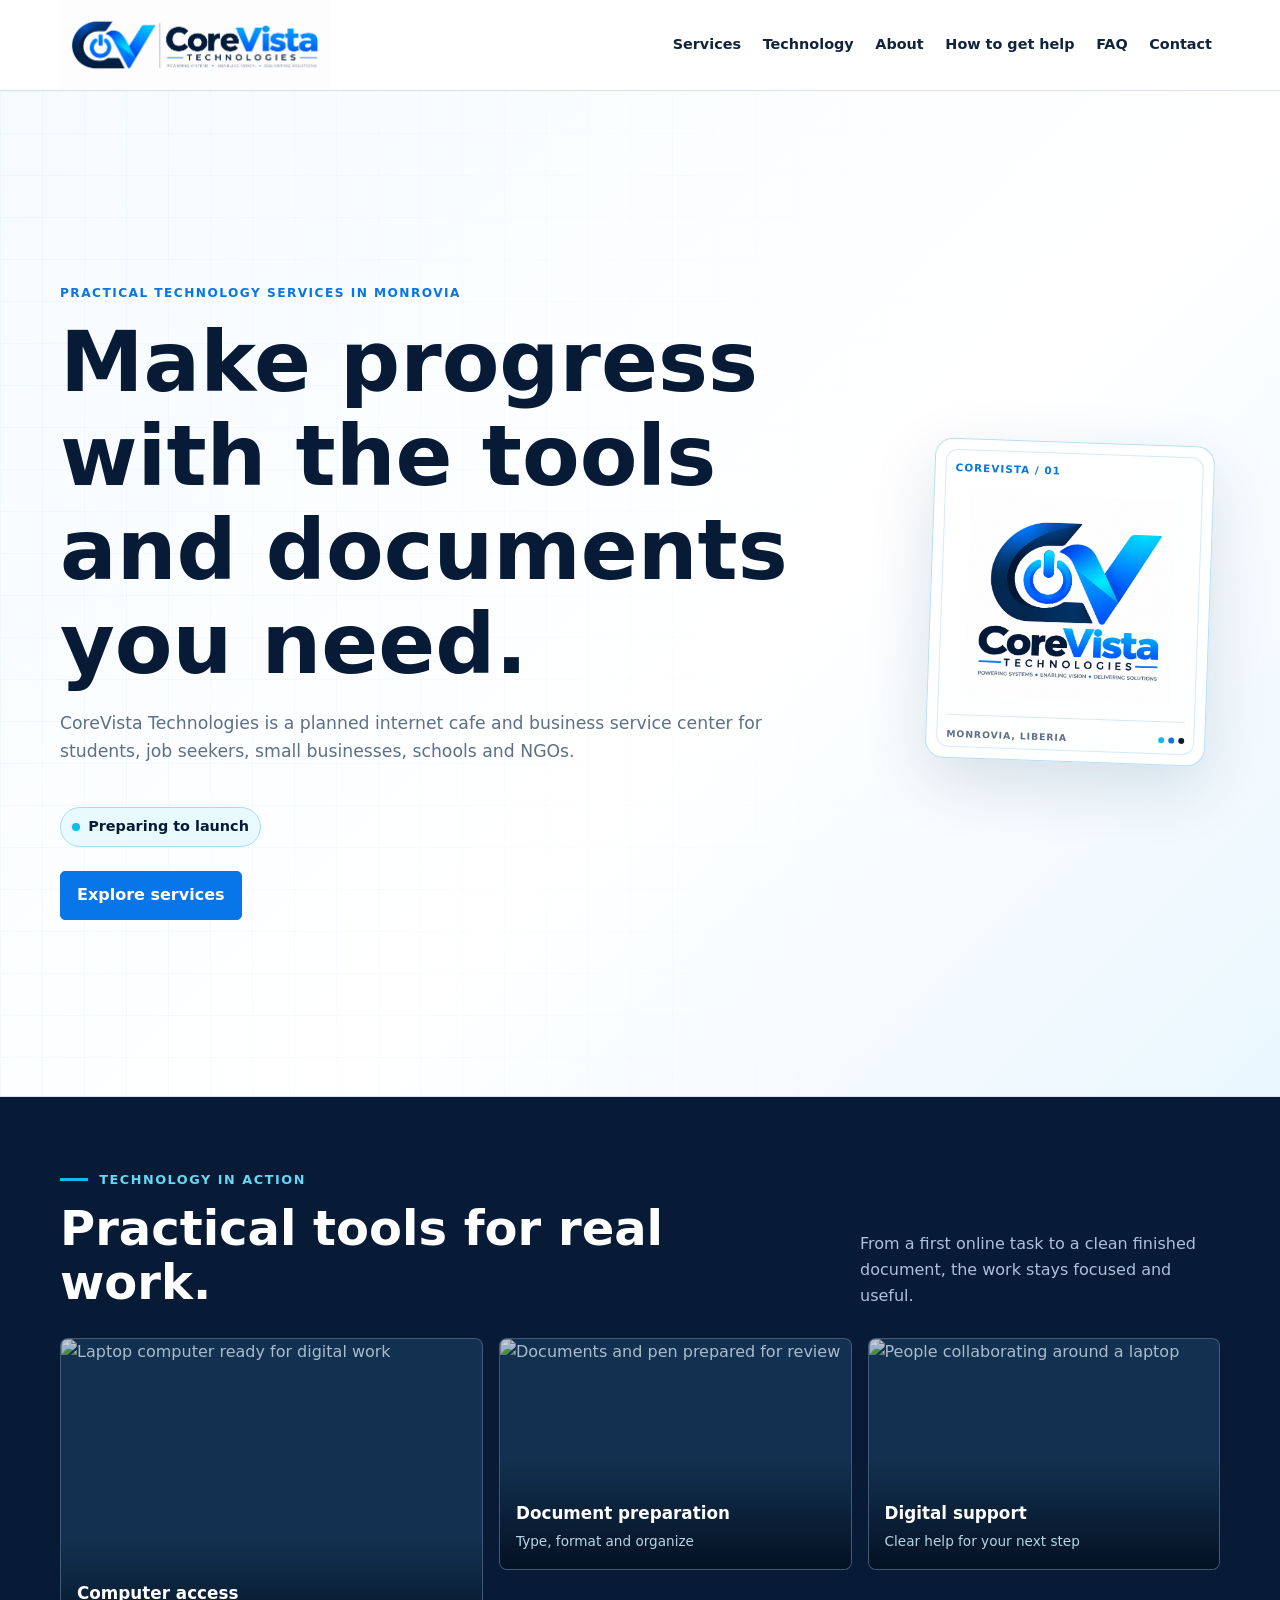
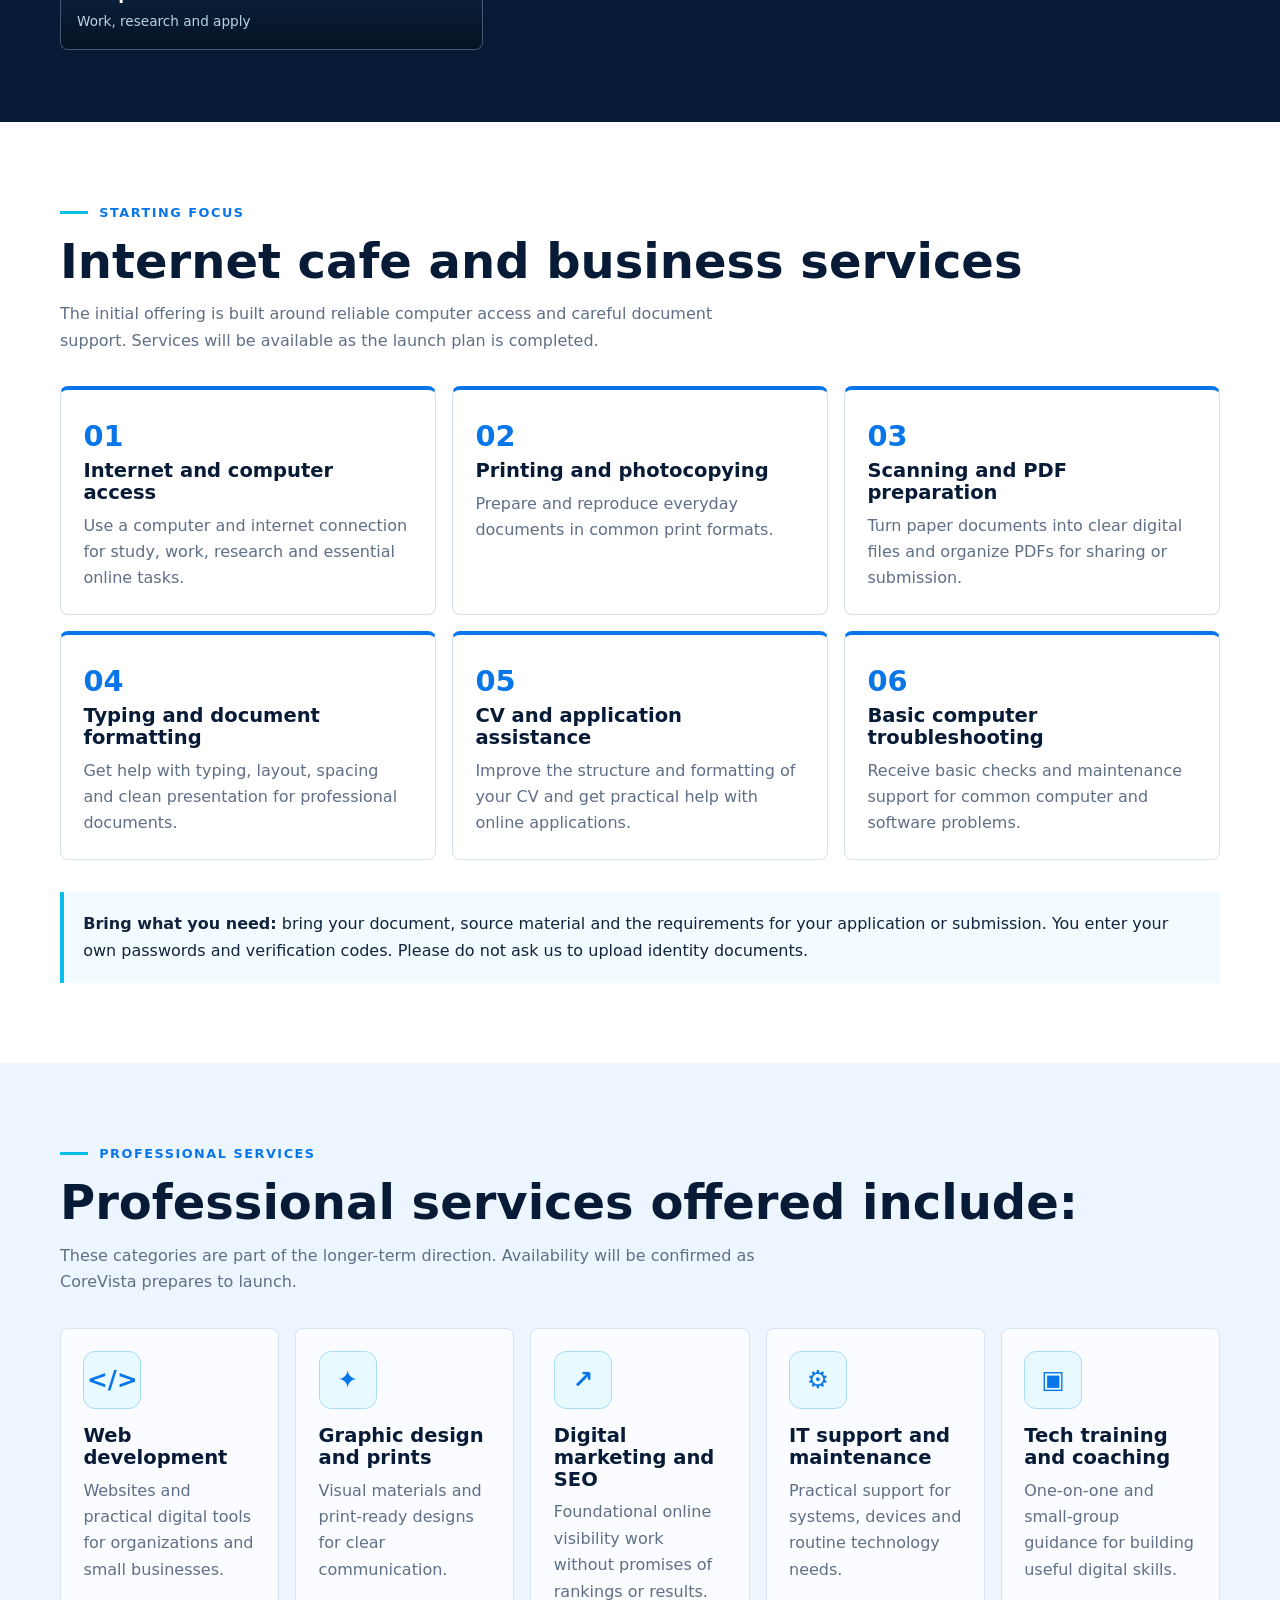
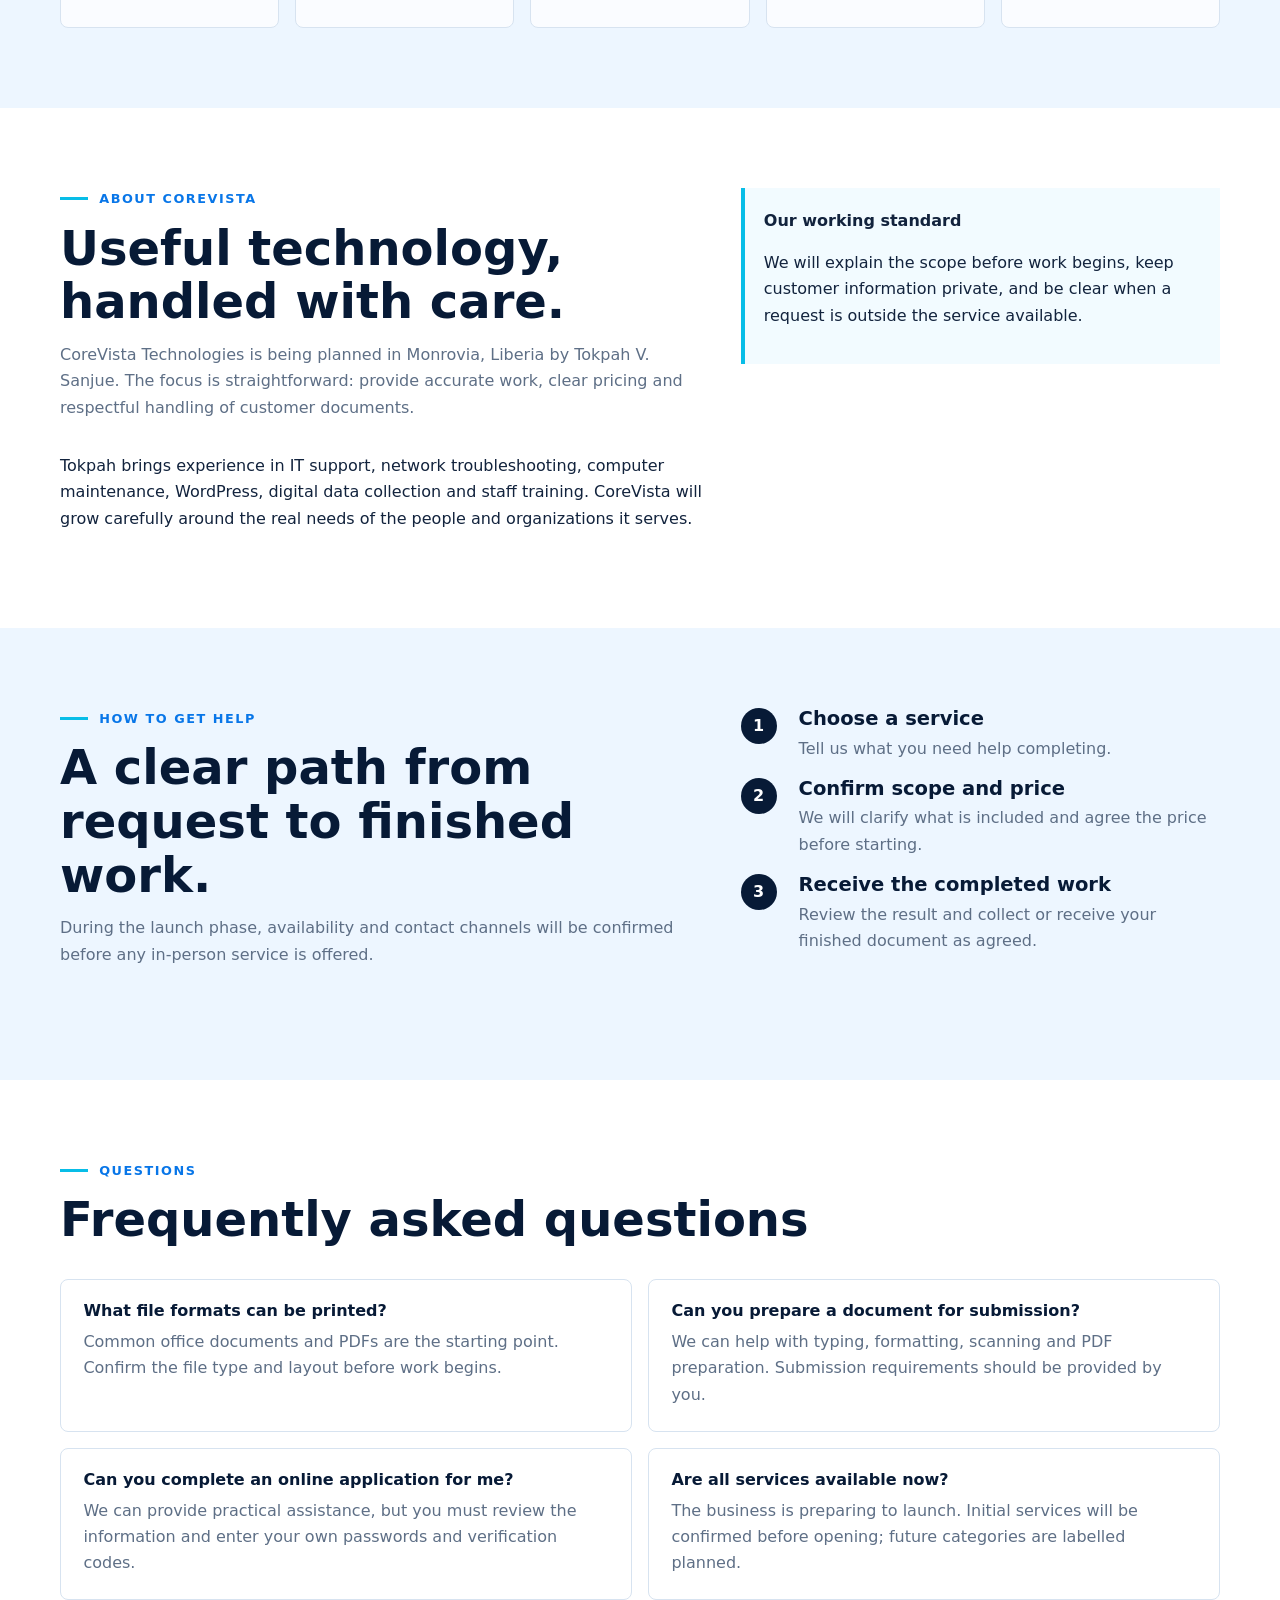
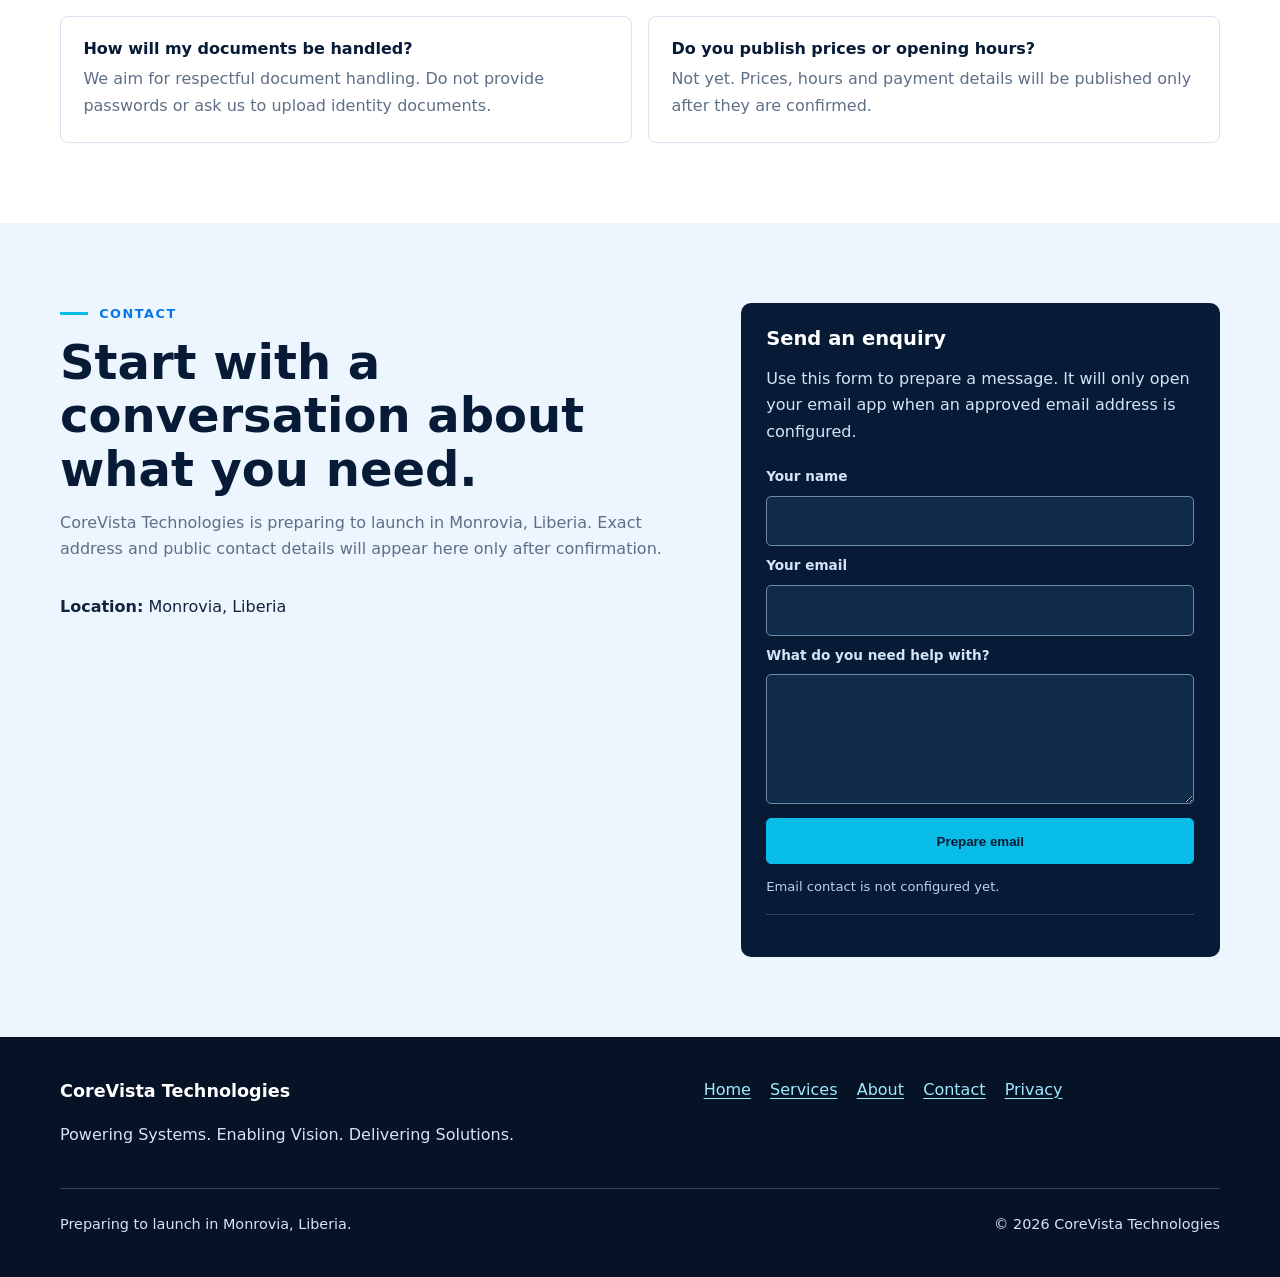
==== public/index.html @ 440fe7e9 "First commit" ====
<!doctype html>
<html lang="en">
<head>
  <meta charset="utf-8">
  <meta name="viewport" content="width=device-width, initial-scale=1">
  <title>CoreVista Technologies | Preparing to launch in Monrovia</title>
  <meta name="description" content="CoreVista Technologies is preparing to launch practical computer access, document services and technology support in Monrovia, Liberia.">
  <meta property="og:title" content="CoreVista Technologies | Preparing to launch">
  <meta property="og:description" content="Computer access, document services and practical technology support for Monrovia.">
  <meta property="og:image" content="assets/images/CoreVista horizontal.png">
  <link rel="icon" href="assets/images/CoreVista icon.png">
  <link rel="stylesheet" href="assets/css/styles.css">
  <style>
    .hero{position:relative}.hero-grid{position:absolute;inset:0;opacity:.55;background-image:linear-gradient(rgba(8,118,232,.07) 1px,transparent 1px),linear-gradient(90deg,rgba(8,118,232,.07) 1px,transparent 1px);background-size:42px 42px;mask-image:linear-gradient(90deg,black,transparent 78%)}.hero-inner{position:relative}.hero-mark{position:relative;width:min(310px,72vw);padding:1.25rem 1.25rem 1rem;border:1px solid #b6dff2;border-radius:18px;background:rgba(255,255,255,.9);box-shadow:0 22px 65px rgba(8,47,91,.14);transform:rotate(2deg)}.hero-mark:before{content:"";position:absolute;inset:10px;border:1px solid rgba(8,118,232,.16);border-radius:12px;pointer-events:none}.hero-mark img{position:relative;width:100%;padding:1rem}.hero-mark-label,.hero-mark-footer{position:relative;display:flex;justify-content:space-between;align-items:center;color:var(--blue);font-size:.65rem;font-weight:800;letter-spacing:.1em}.hero-mark-footer{padding-top:.65rem;border-top:1px solid #d6e8f3;color:var(--muted);font-size:.58rem}.signal{display:flex;gap:4px}.signal i{display:block;width:6px;height:6px;border-radius:50%;background:var(--cyan)}.signal i:nth-child(2){background:var(--blue)}.signal i:nth-child(3){background:var(--navy)}
    .visual-strip{padding:3.5rem 0;background:#071a36;color:#d8e8f7}.visual-strip h2{color:#fff}.visual-strip .section-kicker{color:#65d8f3}.visual-strip-heading{display:flex;justify-content:space-between;gap:2rem;align-items:end;margin-bottom:1.75rem}.visual-strip-heading p{max-width:360px;margin:0;color:#aac3da}.visual-grid{display:grid;gap:1rem}.visual-grid figure{position:relative;min-height:230px;margin:0;overflow:hidden;border:1px solid rgba(255,255,255,.2);border-radius:8px;background:#12304f}.visual-grid img{width:100%;height:100%;min-height:230px;object-fit:cover;opacity:.76;transition:transform .35s ease,opacity .35s ease}.visual-grid figure:hover img{opacity:.95;transform:scale(1.04)}.visual-grid figcaption{position:absolute;right:0;bottom:0;left:0;display:grid;gap:.15rem;padding:2.5rem 1rem 1rem;background:linear-gradient(transparent,rgba(3,15,32,.92));color:#fff}.visual-grid figcaption strong{font-size:1.05rem}.visual-grid figcaption span{color:#b7d4e9;font-size:.85rem}.service-icon{display:grid;place-items:center;width:58px;height:58px;margin-bottom:1rem;border:1px solid #a8dcf3;border-radius:12px;background:#e8faff;color:var(--blue);font-size:1.55rem;font-weight:850;line-height:1}.future-card h3{margin-top:0}@media (min-width:700px){.hero-inner{grid-template-columns:1fr 300px}.hero-mark{width:280px}.visual-grid{grid-template-columns:1.2fr 1fr 1fr}.visual-grid figure:first-child{grid-row:span 2;min-height:310px}.visual-grid figure:first-child img{min-height:310px}.visual-strip{padding:4.5rem 0}}
    .service-card,.future-card,.faq-item{transition:transform .22s ease,box-shadow .22s ease,border-color .22s ease}.service-card:hover,.future-card:hover,.faq-item:hover{transform:translateY(-5px);border-color:#8fc9e7;box-shadow:0 14px 32px rgba(8,47,91,.12)}.button{transition:transform .2s ease,background .2s ease,box-shadow .2s ease}.button:hover{transform:translateY(-2px);box-shadow:0 8px 18px rgba(8,118,232,.24)}.contact-panel form{display:grid;gap:.5rem;margin-top:1.25rem}.contact-panel label{color:#d3e4f6;font-size:.85rem;font-weight:700}.contact-panel input,.contact-panel textarea{width:100%;padding:.7rem;border:1px solid #6d8aa8;border-radius:5px;background:#102a49;color:#fff;font:inherit;resize:vertical}.contact-panel input:focus,.contact-panel textarea:focus{border-color:var(--cyan);outline:3px solid rgba(8,189,231,.25)}.contact-panel form .button{margin-top:.4rem;border-color:var(--cyan);background:var(--cyan);color:var(--navy)}.form-status{margin:.25rem 0 0!important;color:#b9d4e8!important;font-size:.82rem}.contact-panel .contact-links{padding-top:1rem;margin-top:1rem;border-top:1px solid rgba(255,255,255,.18)}
  </style>
</head>
<body>
<a class="skip-link" href="#main-content">Skip to content</a>
<header class="site-header"><div class="container header-inner"><a class="brand" href="#home" aria-label="CoreVista Technologies home"><img src="assets/images/CoreVista horizontal.png" alt="CoreVista Technologies"></a><button class="menu-toggle" type="button" aria-expanded="false" aria-controls="site-menu" data-menu-toggle><span aria-hidden="true">&#9776;</span><span class="sr-only">Menu</span></button><nav id="site-menu" class="nav-menu" data-menu aria-label="Main navigation"><a href="#services">Services</a><a href="#technology">Technology</a><a href="#about">About</a><a href="#help">How to get help</a><a href="#faq">FAQ</a><a href="#contact">Contact</a></nav></div></header>
<main id="main-content">
<section class="hero" id="home"><div class="hero-grid" aria-hidden="true"></div><div class="container hero-inner"><div><p class="eyebrow">Practical technology services in Monrovia</p><h1>Make progress with the tools and documents you need.</h1><p class="hero-copy">CoreVista Technologies is a planned internet cafe and business service center for students, job seekers, small businesses, schools and NGOs.</p><div class="status"><span data-launch-status>Preparing to launch</span></div><div class="hero-actions"><a class="button" href="#services">Explore services</a><a class="button secondary" href="#contact" data-contact-action hidden>Contact CoreVista</a></div></div><div class="hero-mark"><div class="hero-mark-label">COREVISTA / 01</div><img src="assets/images/CoreVista stacked 1.png" alt="CoreVista Technologies logo"><div class="hero-mark-footer"><span>MONROVIA, LIBERIA</span><span class="signal"><i></i><i></i><i></i></span></div></div></div></section>
<section class="visual-strip" aria-labelledby="visual-strip-title"><div class="container"><div class="visual-strip-heading"><div><div class="section-kicker">Technology in action</div><h2 id="visual-strip-title">Practical tools for real work.</h2></div><p>From a first online task to a clean finished document, the work stays focused and useful.</p></div><div class="visual-grid"><figure><img src="https://images.unsplash.com/photo-1496181133206-80ce9b88a853?auto=format&amp;fit=crop&amp;w=900&amp;q=80" alt="Laptop computer ready for digital work" loading="lazy"><figcaption><strong>Computer access</strong><span>Work, research and apply</span></figcaption></figure><figure><img src="https://images.unsplash.com/photo-1586282391129-76a6df230234?auto=format&amp;fit=crop&amp;w=900&amp;q=80" alt="Documents and pen prepared for review" loading="lazy"><figcaption><strong>Document preparation</strong><span>Type, format and organize</span></figcaption></figure><figure><img src="https://images.unsplash.com/photo-1556761175-b413da4baf72?auto=format&amp;fit=crop&amp;w=900&amp;q=80" alt="People collaborating around a laptop" loading="lazy"><figcaption><strong>Digital support</strong><span>Clear help for your next step</span></figcaption></figure></div></div></section>
<section id="services"><div class="container"><div class="section-kicker">Starting focus</div><h2>Internet cafe and business services</h2><p class="section-intro">The initial offering is built around reliable computer access and careful document support. Services will be available as the launch plan is completed.</p><div class="service-grid"><article class="service-card"><span>01</span><h3>Internet and computer access</h3><p>Use a computer and internet connection for study, work, research and essential online tasks.</p></article><article class="service-card"><span>02</span><h3>Printing and photocopying</h3><p>Prepare and reproduce everyday documents in common print formats.</p></article><article class="service-card"><span>03</span><h3>Scanning and PDF preparation</h3><p>Turn paper documents into clear digital files and organize PDFs for sharing or submission.</p></article><article class="service-card"><span>04</span><h3>Typing and document formatting</h3><p>Get help with typing, layout, spacing and clean presentation for professional documents.</p></article><article class="service-card"><span>05</span><h3>CV and application assistance</h3><p>Improve the structure and formatting of your CV and get practical help with online applications.</p></article><article class="service-card"><span>06</span><h3>Basic computer troubleshooting</h3><p>Receive basic checks and maintenance support for common computer and software problems.</p></article></div><div class="note" style="margin-top:2rem"><strong>Bring what you need:</strong> bring your document, source material and the requirements for your application or submission. You enter your own passwords and verification codes. Please do not ask us to upload identity documents.</div></div></section>
<section class="band" id="technology"><div class="container"><div class="section-kicker">Professional services</div><h2>Professional services offered include:</h2><p class="section-intro">These categories are part of the longer-term direction. Availability will be confirmed as CoreVista prepares to launch.</p><div class="future-grid"><article class="future-card"><span class="service-icon" aria-hidden="true">&lt;/&gt;</span><h3>Web development</h3><p>Websites and practical digital tools for organizations and small businesses.</p></article><article class="future-card"><span class="service-icon" aria-hidden="true">&#10022;</span><h3>Graphic design and prints</h3><p>Visual materials and print-ready designs for clear communication.</p></article><article class="future-card"><span class="service-icon" aria-hidden="true">&#8599;</span><h3>Digital marketing and SEO</h3><p>Foundational online visibility work without promises of rankings or results.</p></article><article class="future-card"><span class="service-icon" aria-hidden="true">&#9881;</span><h3>IT support and maintenance</h3><p>Practical support for systems, devices and routine technology needs.</p></article><article class="future-card"><span class="service-icon" aria-hidden="true">&#9635;</span><h3>Tech training and coaching</h3><p>One-on-one and small-group guidance for building useful digital skills.</p></article></div></div></section>
<section id="about"><div class="container about-layout"><div><div class="section-kicker">About CoreVista</div><h2>Useful technology, handled with care.</h2><p class="section-intro">CoreVista Technologies is being planned in Monrovia, Liberia by Tokpah V. Sanjue. The focus is straightforward: provide accurate work, clear pricing and respectful handling of customer documents.</p><p>Tokpah brings experience in IT support, network troubleshooting, computer maintenance, WordPress, digital data collection and staff training. CoreVista will grow carefully around the real needs of the people and organizations it serves.</p></div><div class="note"><strong>Our working standard</strong><p>We will explain the scope before work begins, keep customer information private, and be clear when a request is outside the service available.</p></div></div></section>
<section class="band" id="help"><div class="container help-layout"><div><div class="section-kicker">How to get help</div><h2>A clear path from request to finished work.</h2><p class="section-intro">During the launch phase, availability and contact channels will be confirmed before any in-person service is offered.</p></div><div class="steps"><div class="step"><div><h3>Choose a service</h3><p>Tell us what you need help completing.</p></div></div><div class="step"><div><h3>Confirm scope and price</h3><p>We will clarify what is included and agree the price before starting.</p></div></div><div class="step"><div><h3>Receive the completed work</h3><p>Review the result and collect or receive your finished document as agreed.</p></div></div></div></div></section>
<section id="faq"><div class="container"><div class="section-kicker">Questions</div><h2>Frequently asked questions</h2><div class="faq-grid" style="margin-top:2rem"><article class="faq-item"><h3>What file formats can be printed?</h3><p>Common office documents and PDFs are the starting point. Confirm the file type and layout before work begins.</p></article><article class="faq-item"><h3>Can you prepare a document for submission?</h3><p>We can help with typing, formatting, scanning and PDF preparation. Submission requirements should be provided by you.</p></article><article class="faq-item"><h3>Can you complete an online application for me?</h3><p>We can provide practical assistance, but you must review the information and enter your own passwords and verification codes.</p></article><article class="faq-item"><h3>Are all services available now?</h3><p>The business is preparing to launch. Initial services will be confirmed before opening; future categories are labelled planned.</p></article><article class="faq-item"><h3>How will my documents be handled?</h3><p>We aim for respectful document handling. Do not provide passwords or ask us to upload identity documents.</p></article><article class="faq-item"><h3>Do you publish prices or opening hours?</h3><p>Not yet. Prices, hours and payment details will be published only after they are confirmed.</p></article></div></div></section>
<section class="band" id="contact"><div class="container contact-layout"><div><div class="section-kicker">Contact</div><h2>Start with a conversation about what you need.</h2><p class="section-intro">CoreVista Technologies is preparing to launch in Monrovia, Liberia. Exact address and public contact details will appear here only after confirmation.</p><p><strong>Location:</strong> <span data-location>Monrovia, Liberia</span></p></div><div class="contact-panel"><h3>Send an enquiry</h3><p>Use this form to prepare a message. It will only open your email app when an approved email address is configured.</p><form id="contact-form"><label for="contact-name">Your name</label><input id="contact-name" name="name" autocomplete="name" required><label for="contact-email">Your email</label><input id="contact-email" name="email" type="email" autocomplete="email" required><label for="contact-message">What do you need help with?</label><textarea id="contact-message" name="message" rows="4" required></textarea><button class="button" type="submit">Prepare email</button><p class="form-status" id="form-status" role="status">Email contact is not configured yet.</p></form><div class="contact-links"><a data-contact="phone" hidden>Phone</a><a data-contact="whatsapp" hidden>WhatsApp</a><a data-contact="email" hidden>Email</a></div></div></div></section>
</main>
<footer class="site-footer"><div class="container footer-grid"><div><div class="footer-brand" data-business-name>CoreVista Technologies</div><p data-tagline>Powering Systems. Enabling Vision. Delivering Solutions.</p></div><nav class="footer-nav" aria-label="Footer navigation"><a href="#home">Home</a><a href="#services">Services</a><a href="#about">About</a><a href="#contact">Contact</a><a href="privacy.html">Privacy</a></nav></div><div class="container footer-bottom"><span>Preparing to launch in Monrovia, Liberia.</span><span>&copy; 2026 CoreVista Technologies</span></div></footer>
<script src="assets/js/site-config.js"></script><script src="assets/js/main.js"></script>
</body></html>
---- public/assets/css/styles.css ----
:root{--navy:#071a36;--ink:#12233d;--muted:#5e6f86;--blue:#0876e8;--cyan:#08bde7;--pale:#edf6ff;--line:#d7e3f0;--white:#fff;--max:1160px;--shadow:0 18px 50px rgba(8,47,91,.09)}*{box-sizing:border-box}html{scroll-behavior:smooth}body{margin:0;color:var(--ink);background:var(--white);font-family:system-ui,-apple-system,BlinkMacSystemFont,"Segoe UI",sans-serif;line-height:1.65}a{color:var(--blue);text-decoration-thickness:.08em;text-underline-offset:.18em}a:hover{color:var(--navy)}img{display:block;max-width:100%;height:auto}:focus-visible{outline:3px solid var(--cyan);outline-offset:4px}.skip-link{position:absolute;left:1rem;top:-5rem;z-index:10;background:var(--navy);color:#fff;padding:.65rem 1rem}.skip-link:focus{top:1rem}.container{width:min(calc(100% - 2.5rem),var(--max));margin-inline:auto}.site-header{position:sticky;top:0;z-index:5;background:rgba(255,255,255,.96);border-bottom:1px solid var(--line);backdrop-filter:blur(12px)}.header-inner{display:flex;align-items:center;justify-content:space-between;min-height:76px;gap:1rem}.brand img{width:min(270px,62vw)}.menu-toggle{display:inline-flex;align-items:center;justify-content:center;width:44px;height:44px;border:1px solid var(--line);border-radius:6px;background:var(--white);color:var(--navy);font-size:1.25rem;cursor:pointer}.sr-only{position:absolute;width:1px;height:1px;padding:0;margin:-1px;overflow:hidden;clip:rect(0,0,0,0);white-space:nowrap;border:0}.nav-menu{display:none;position:absolute;left:0;right:0;top:76px;padding:.75rem 1.25rem 1rem;background:var(--white);border-bottom:1px solid var(--line);box-shadow:var(--shadow)}.nav-menu.is-open{display:block}.nav-menu a{display:block;padding:.6rem .75rem;color:var(--ink);font-weight:650;text-decoration:none}.nav-menu a:hover{color:var(--blue);background:var(--pale)}.hero{overflow:hidden;background:linear-gradient(135deg,#f6fbff 0%,#fff 58%,#eaf7ff 100%);border-bottom:1px solid var(--line)}.hero-inner{padding:5.5rem 0 4.5rem;display:grid;gap:2.5rem;align-items:center}.eyebrow{margin:0 0 .75rem;color:var(--blue);font-size:.76rem;font-weight:800;letter-spacing:.12em;text-transform:uppercase}h1,h2,h3{margin:0;color:var(--navy);line-height:1.12;letter-spacing:0}h1{max-width:780px;font-size:clamp(2.55rem,9vw,5.25rem)}h2{font-size:clamp(2rem,5vw,3rem)}h3{font-size:1.22rem}.hero-copy{max-width:720px;font-size:1.08rem;color:var(--muted)}.hero-actions{display:flex;flex-wrap:wrap;gap:.8rem;margin-top:1.5rem}.button{display:inline-flex;align-items:center;justify-content:center;min-height:46px;padding:.65rem 1rem;border:1px solid var(--blue);border-radius:5px;background:var(--blue);color:#fff;font-weight:750;text-decoration:none}.button:hover{background:var(--navy);color:#fff;border-color:var(--navy)}.button.secondary{background:transparent;color:var(--navy);border-color:var(--navy)}.status{display:inline-flex;align-items:center;gap:.5rem;margin-top:1.5rem;padding:.45rem .7rem;border:1px solid #a8dcf3;border-radius:999px;color:var(--navy);background:#e8faff;font-size:.9rem;font-weight:750}.status:before{content:"";width:8px;height:8px;border-radius:50%;background:var(--cyan)}.hero-mark{justify-self:center;width:min(290px,65vw);padding:1.3rem;border:1px solid #cde8f7;border-radius:18px;background:rgba(255,255,255,.8);box-shadow:var(--shadow)}section{padding:5rem 0;scroll-margin-top:80px}.section-intro{max-width:700px;margin:.8rem 0 2rem;color:var(--muted)}.section-kicker{display:flex;align-items:center;gap:.7rem;margin-bottom:.75rem;color:var(--blue);font-size:.8rem;font-weight:800;letter-spacing:.12em;text-transform:uppercase}.section-kicker:before{content:"";display:inline-block;width:28px;height:3px;background:var(--cyan)}.service-layout,.about-layout,.help-layout,.contact-layout{display:grid;gap:2rem}.service-grid,.future-grid,.faq-grid{display:grid;gap:1rem}.service-card,.future-card,.faq-item{padding:1.4rem;border:1px solid var(--line);border-radius:8px;background:var(--white)}.service-card{border-top:4px solid var(--blue)}.service-card p,.future-card p,.faq-item p{margin:.55rem 0 0;color:var(--muted)}.service-card span{color:var(--blue);font-size:1.8rem;font-weight:800}.band{background:var(--pale)}.label{display:inline-block;margin-bottom:.75rem;padding:.25rem .5rem;border-radius:4px;background:#e1f5ff;color:var(--blue);font-size:.72rem;font-weight:800;letter-spacing:.08em;text-transform:uppercase}.future-card{background:rgba(255,255,255,.72)}.future-card .availability{display:inline-block;margin-top:1rem;color:var(--blue);font-size:.82rem;font-weight:800}.list{margin:1rem 0 0;padding-left:1.2rem}.list li{margin:.55rem 0}.note{padding:1.2rem;border-left:4px solid var(--cyan);background:#f2fbff}.steps{display:grid;gap:1rem;counter-reset:step}.step{display:grid;grid-template-columns:42px 1fr;gap:1rem;align-items:start}.step:before{counter-increment:step;content:counter(step);display:grid;place-items:center;width:36px;height:36px;border-radius:50%;background:var(--navy);color:white;font-weight:800}.step p{margin:.35rem 0 0;color:var(--muted)}.faq-item h3{font-size:1rem}.contact-panel{padding:1.6rem;border-radius:10px;background:var(--navy);color:#fff}.contact-panel h2,.contact-panel h3{color:#fff}.contact-panel p{color:#d3e4f6}.contact-links{display:grid;gap:.7rem;margin-top:1.4rem}.contact-links a{color:#9feaff}.site-footer{padding:2.5rem 0;background:#061226;color:#d3e4f6}.site-footer a{color:#9feaff}.footer-grid{display:grid;gap:1.5rem}.footer-brand{color:#fff;font-size:1.1rem;font-weight:800}.footer-nav{display:flex;flex-wrap:wrap;gap:.8rem 1.2rem}.footer-bottom{display:flex;flex-wrap:wrap;justify-content:space-between;gap:.75rem;padding-top:1.5rem;margin-top:1.5rem;border-top:1px solid rgba(255,255,255,.2);font-size:.9rem}[hidden]{display:none!important}@media(min-width:700px){.container{width:min(calc(100% - 4rem),var(--max))}.hero-inner{grid-template-columns:1fr 260px;padding:7rem 0 6rem}.hero-mark{width:240px}.service-grid{grid-template-columns:repeat(2,1fr)}.future-grid{grid-template-columns:repeat(2,1fr)}.faq-grid{grid-template-columns:repeat(2,1fr)}.about-layout,.help-layout,.contact-layout{grid-template-columns:1.15fr .85fr;align-items:start}.footer-grid{grid-template-columns:1.2fr 1fr;align-items:start}}@media(min-width:980px){.menu-toggle{display:none}.nav-menu{position:static;display:flex;align-items:center;gap:.35rem;padding:0;border:0;box-shadow:none}.nav-menu a{padding:.4rem .5rem;font-size:.9rem}.service-grid{grid-template-columns:repeat(3,1fr)}.future-grid{grid-template-columns:repeat(5,1fr)}}@media(prefers-reduced-motion:reduce){html{scroll-behavior:auto}*,*:before,*:after{animation-duration:.01ms!important;transition-duration:.01ms!important}}
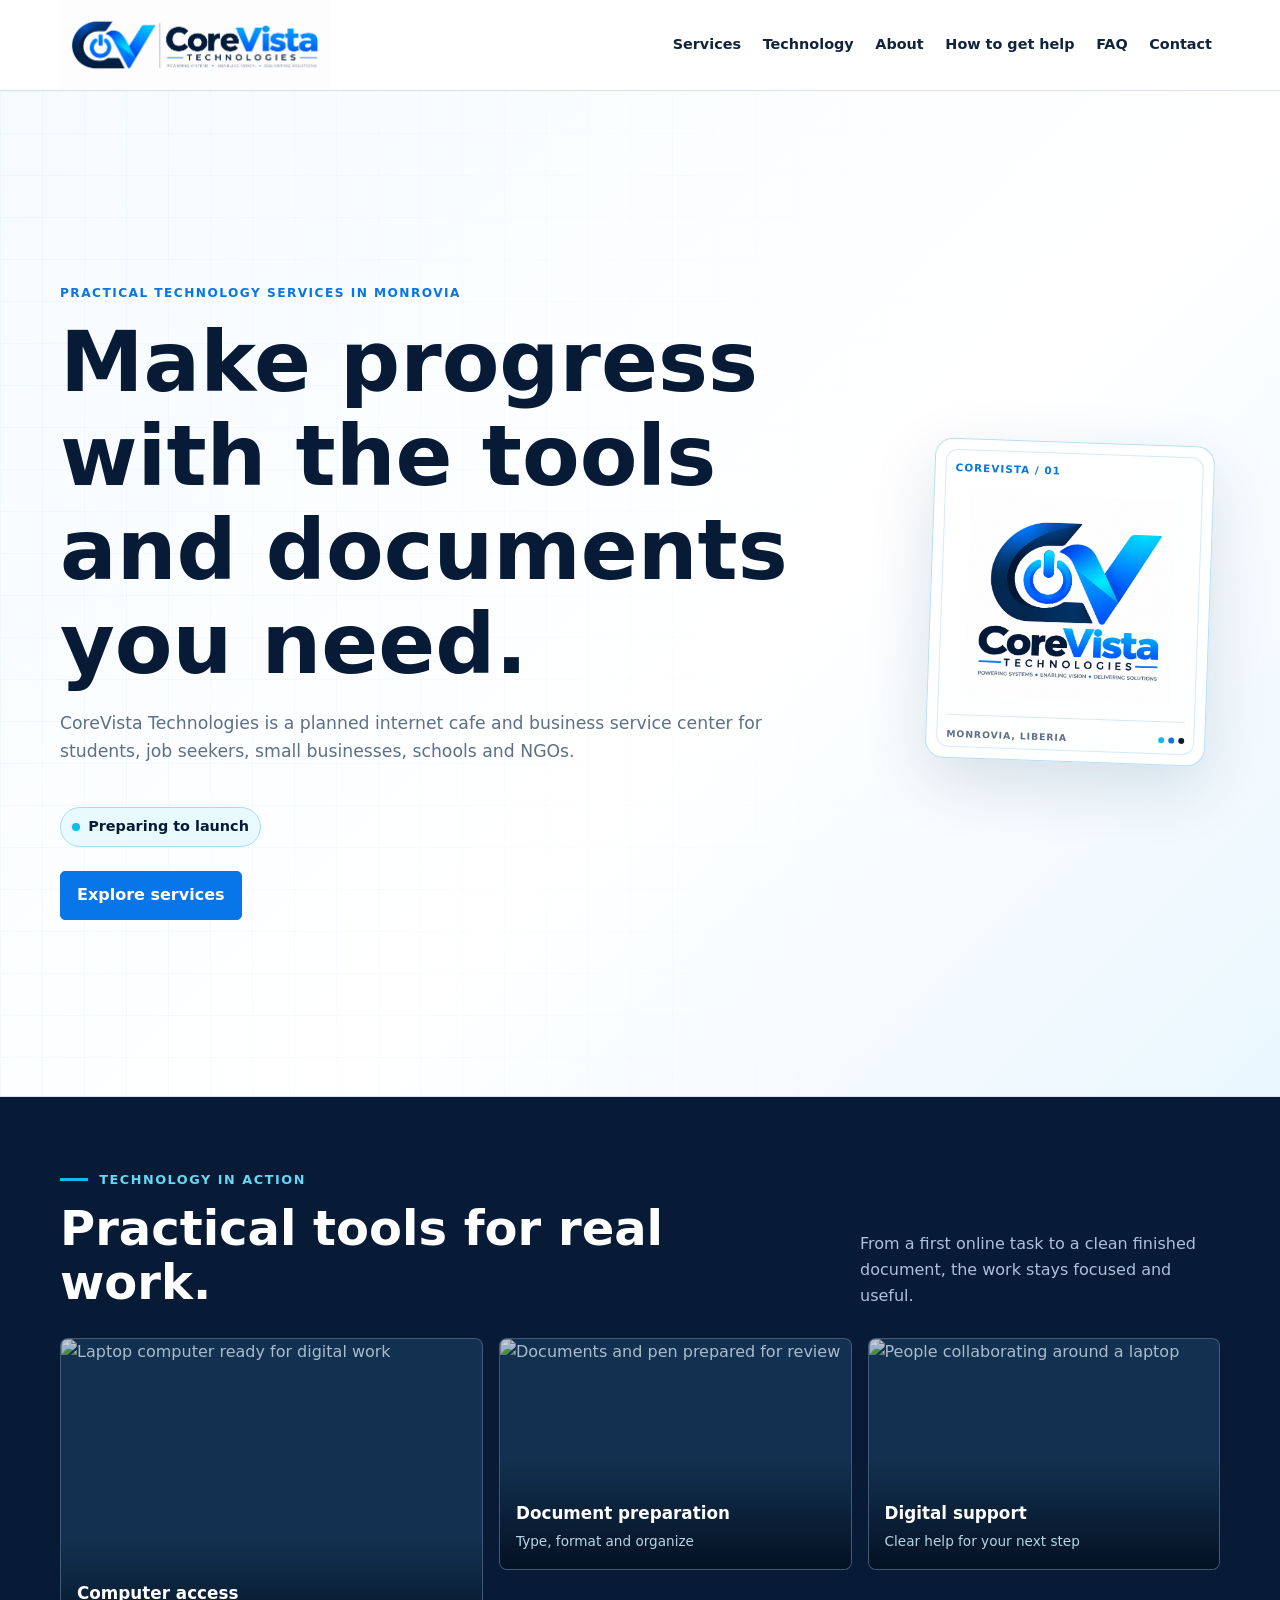
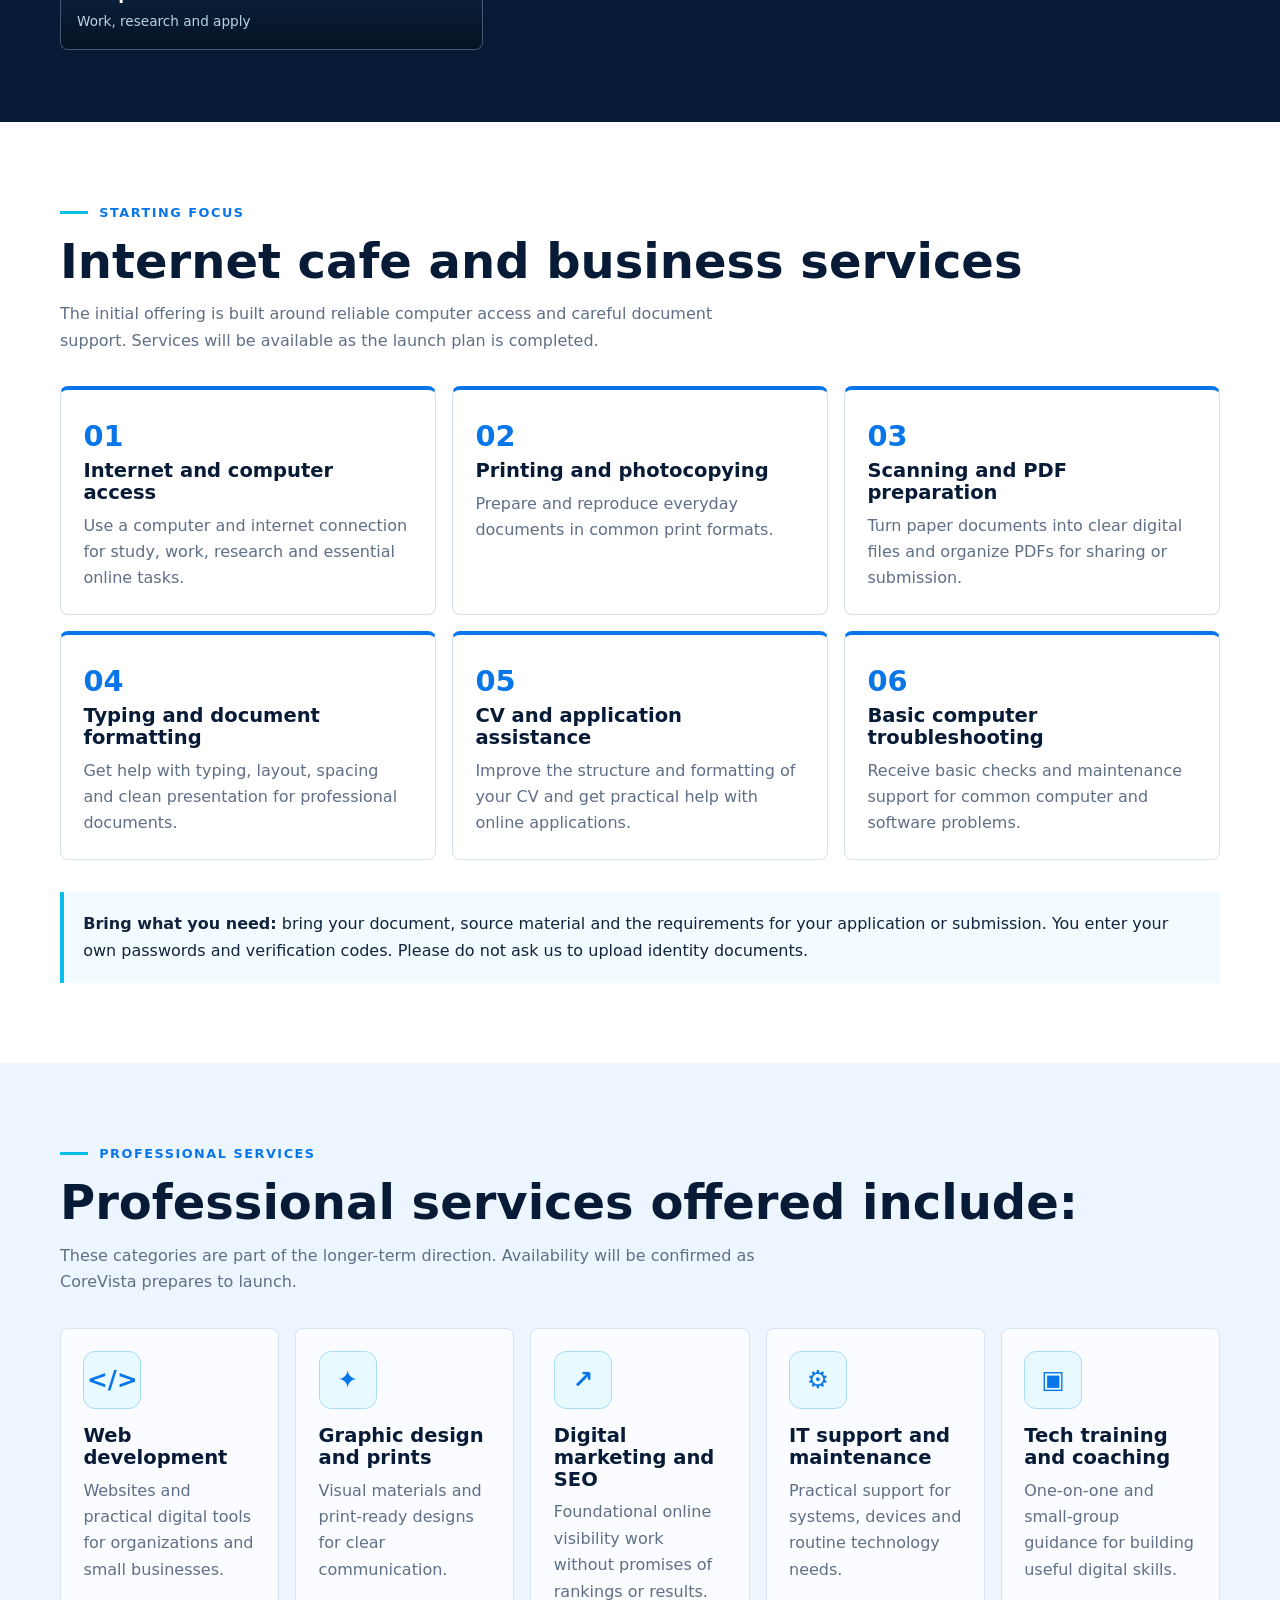
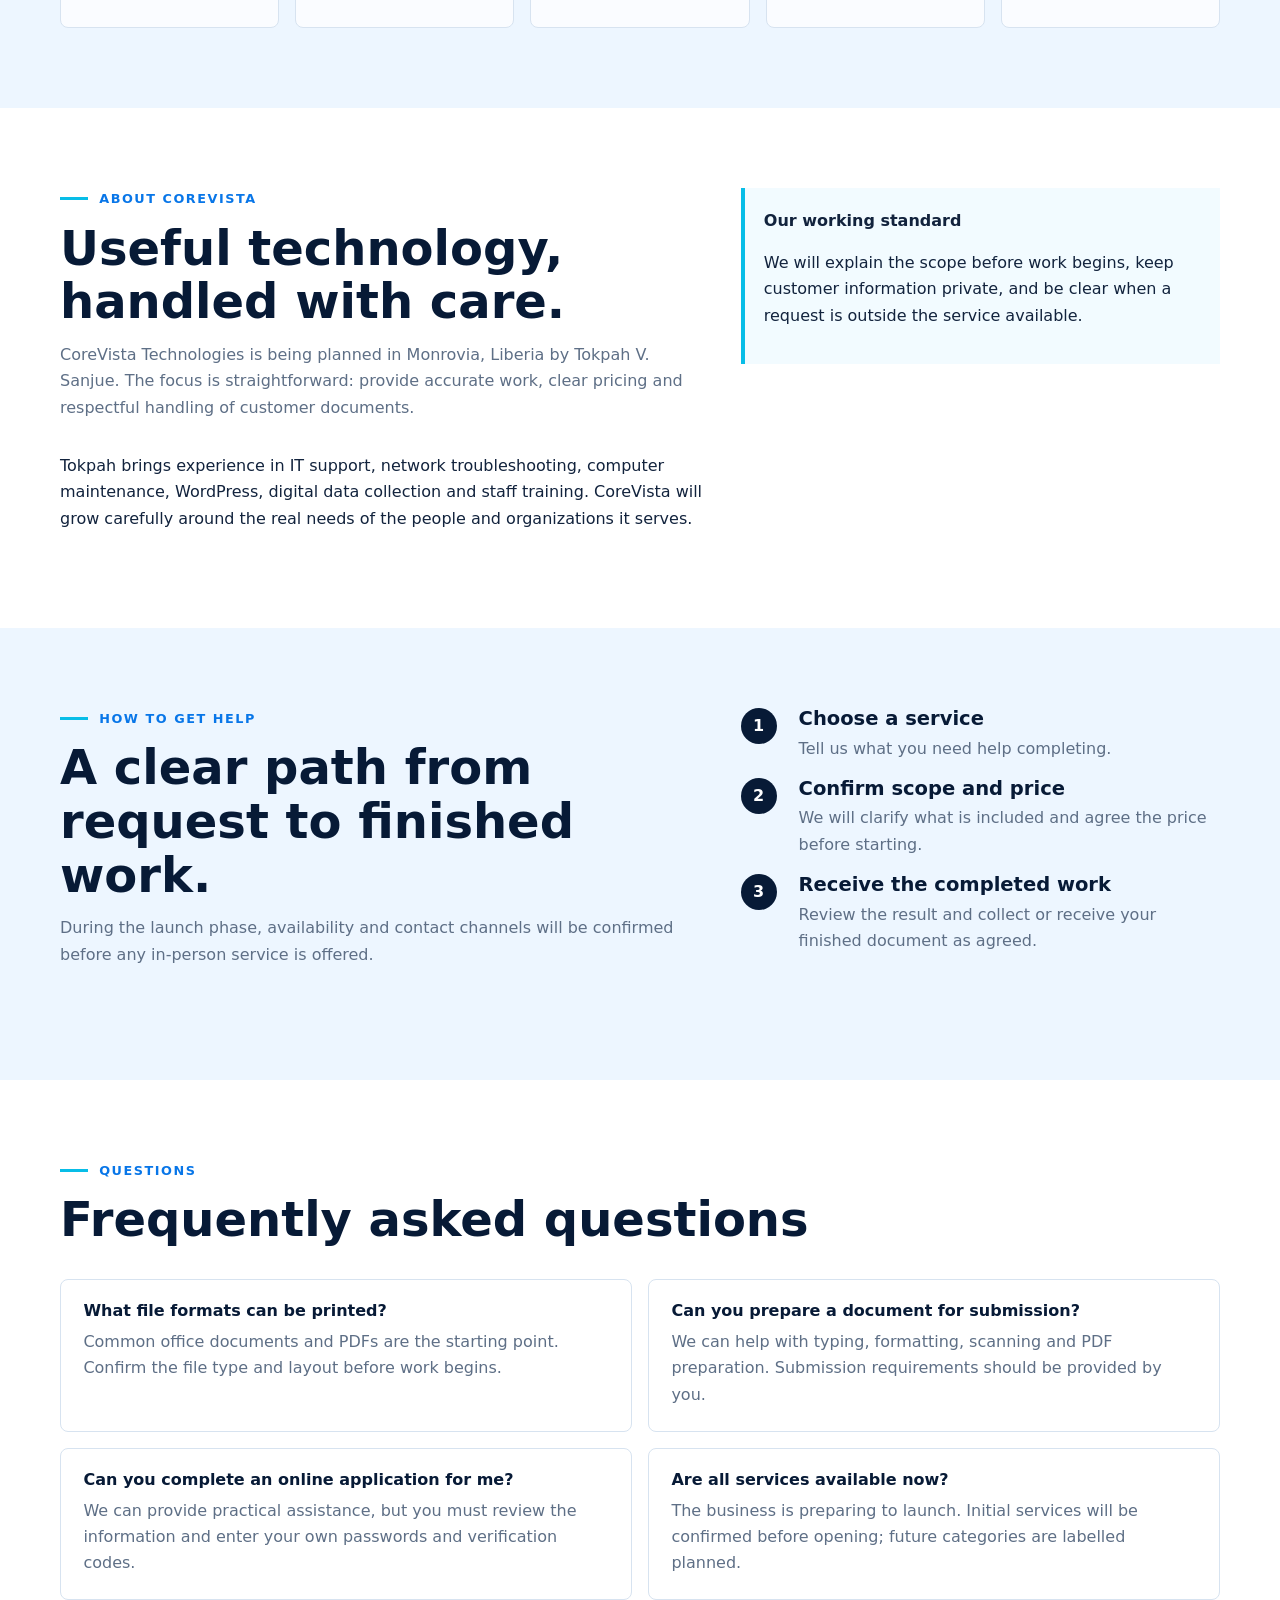
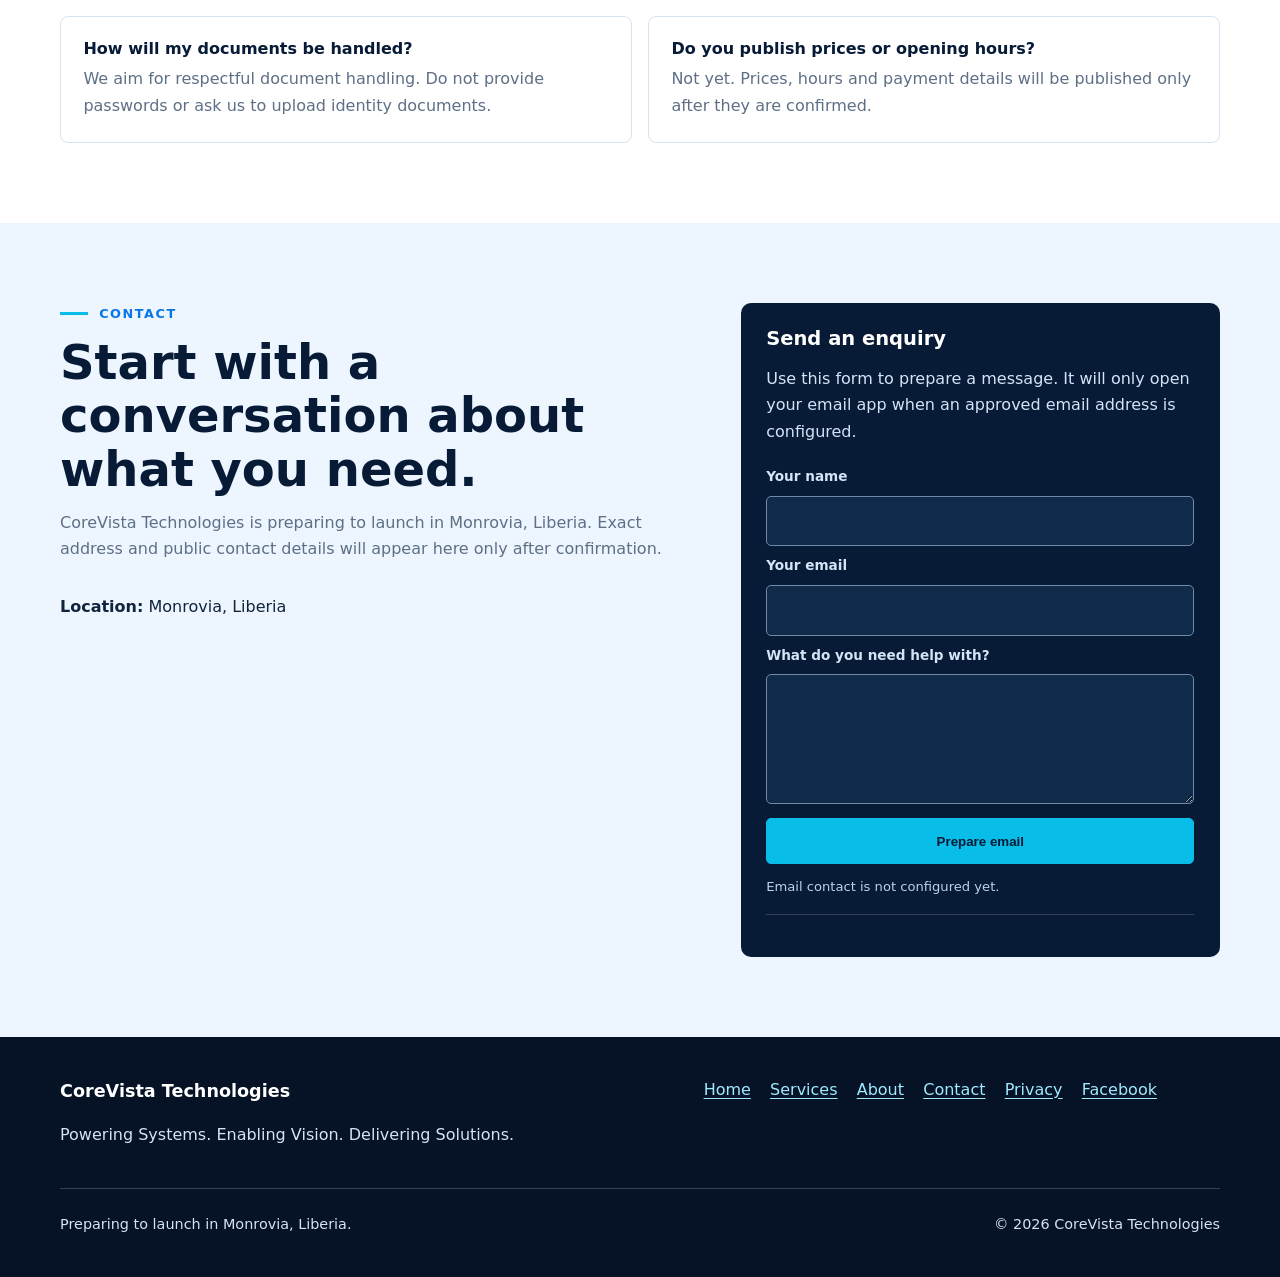
==== commit 159d7454: "second commit" ====
--- a/public/index.html
+++ b/public/index.html
@@ -29,6 +29,6 @@
 <section id="faq"><div class="container"><div class="section-kicker">Questions</div><h2>Frequently asked questions</h2><div class="faq-grid" style="margin-top:2rem"><article class="faq-item"><h3>What file formats can be printed?</h3><p>Common office documents and PDFs are the starting point. Confirm the file type and layout before work begins.</p></article><article class="faq-item"><h3>Can you prepare a document for submission?</h3><p>We can help with typing, formatting, scanning and PDF preparation. Submission requirements should be provided by you.</p></article><article class="faq-item"><h3>Can you complete an online application for me?</h3><p>We can provide practical assistance, but you must review the information and enter your own passwords and verification codes.</p></article><article class="faq-item"><h3>Are all services available now?</h3><p>The business is preparing to launch. Initial services will be confirmed before opening; future categories are labelled planned.</p></article><article class="faq-item"><h3>How will my documents be handled?</h3><p>We aim for respectful document handling. Do not provide passwords or ask us to upload identity documents.</p></article><article class="faq-item"><h3>Do you publish prices or opening hours?</h3><p>Not yet. Prices, hours and payment details will be published only after they are confirmed.</p></article></div></div></section>
 <section class="band" id="contact"><div class="container contact-layout"><div><div class="section-kicker">Contact</div><h2>Start with a conversation about what you need.</h2><p class="section-intro">CoreVista Technologies is preparing to launch in Monrovia, Liberia. Exact address and public contact details will appear here only after confirmation.</p><p><strong>Location:</strong> <span data-location>Monrovia, Liberia</span></p></div><div class="contact-panel"><h3>Send an enquiry</h3><p>Use this form to prepare a message. It will only open your email app when an approved email address is configured.</p><form id="contact-form"><label for="contact-name">Your name</label><input id="contact-name" name="name" autocomplete="name" required><label for="contact-email">Your email</label><input id="contact-email" name="email" type="email" autocomplete="email" required><label for="contact-message">What do you need help with?</label><textarea id="contact-message" name="message" rows="4" required></textarea><button class="button" type="submit">Prepare email</button><p class="form-status" id="form-status" role="status">Email contact is not configured yet.</p></form><div class="contact-links"><a data-contact="phone" hidden>Phone</a><a data-contact="whatsapp" hidden>WhatsApp</a><a data-contact="email" hidden>Email</a></div></div></div></section>
 </main>
-<footer class="site-footer"><div class="container footer-grid"><div><div class="footer-brand" data-business-name>CoreVista Technologies</div><p data-tagline>Powering Systems. Enabling Vision. Delivering Solutions.</p></div><nav class="footer-nav" aria-label="Footer navigation"><a href="#home">Home</a><a href="#services">Services</a><a href="#about">About</a><a href="#contact">Contact</a><a href="privacy.html">Privacy</a></nav></div><div class="container footer-bottom"><span>Preparing to launch in Monrovia, Liberia.</span><span>&copy; 2026 CoreVista Technologies</span></div></footer>
+<footer class="site-footer"><div class="container footer-grid"><div><div class="footer-brand" data-business-name>CoreVista Technologies</div><p data-tagline>Powering Systems. Enabling Vision. Delivering Solutions.</p></div><nav class="footer-nav" aria-label="Footer navigation"><a href="#home">Home</a><a href="#services">Services</a><a href="#about">About</a><a href="#contact">Contact</a><a href="privacy.html">Privacy</a><a data-social="facebook" hidden>Facebook</a></nav></div><div class="container footer-bottom"><span>Preparing to launch in Monrovia, Liberia.</span><span>&copy; 2026 CoreVista Technologies</span></div></footer>
 <script src="assets/js/site-config.js"></script><script src="assets/js/main.js"></script>
 </body></html>
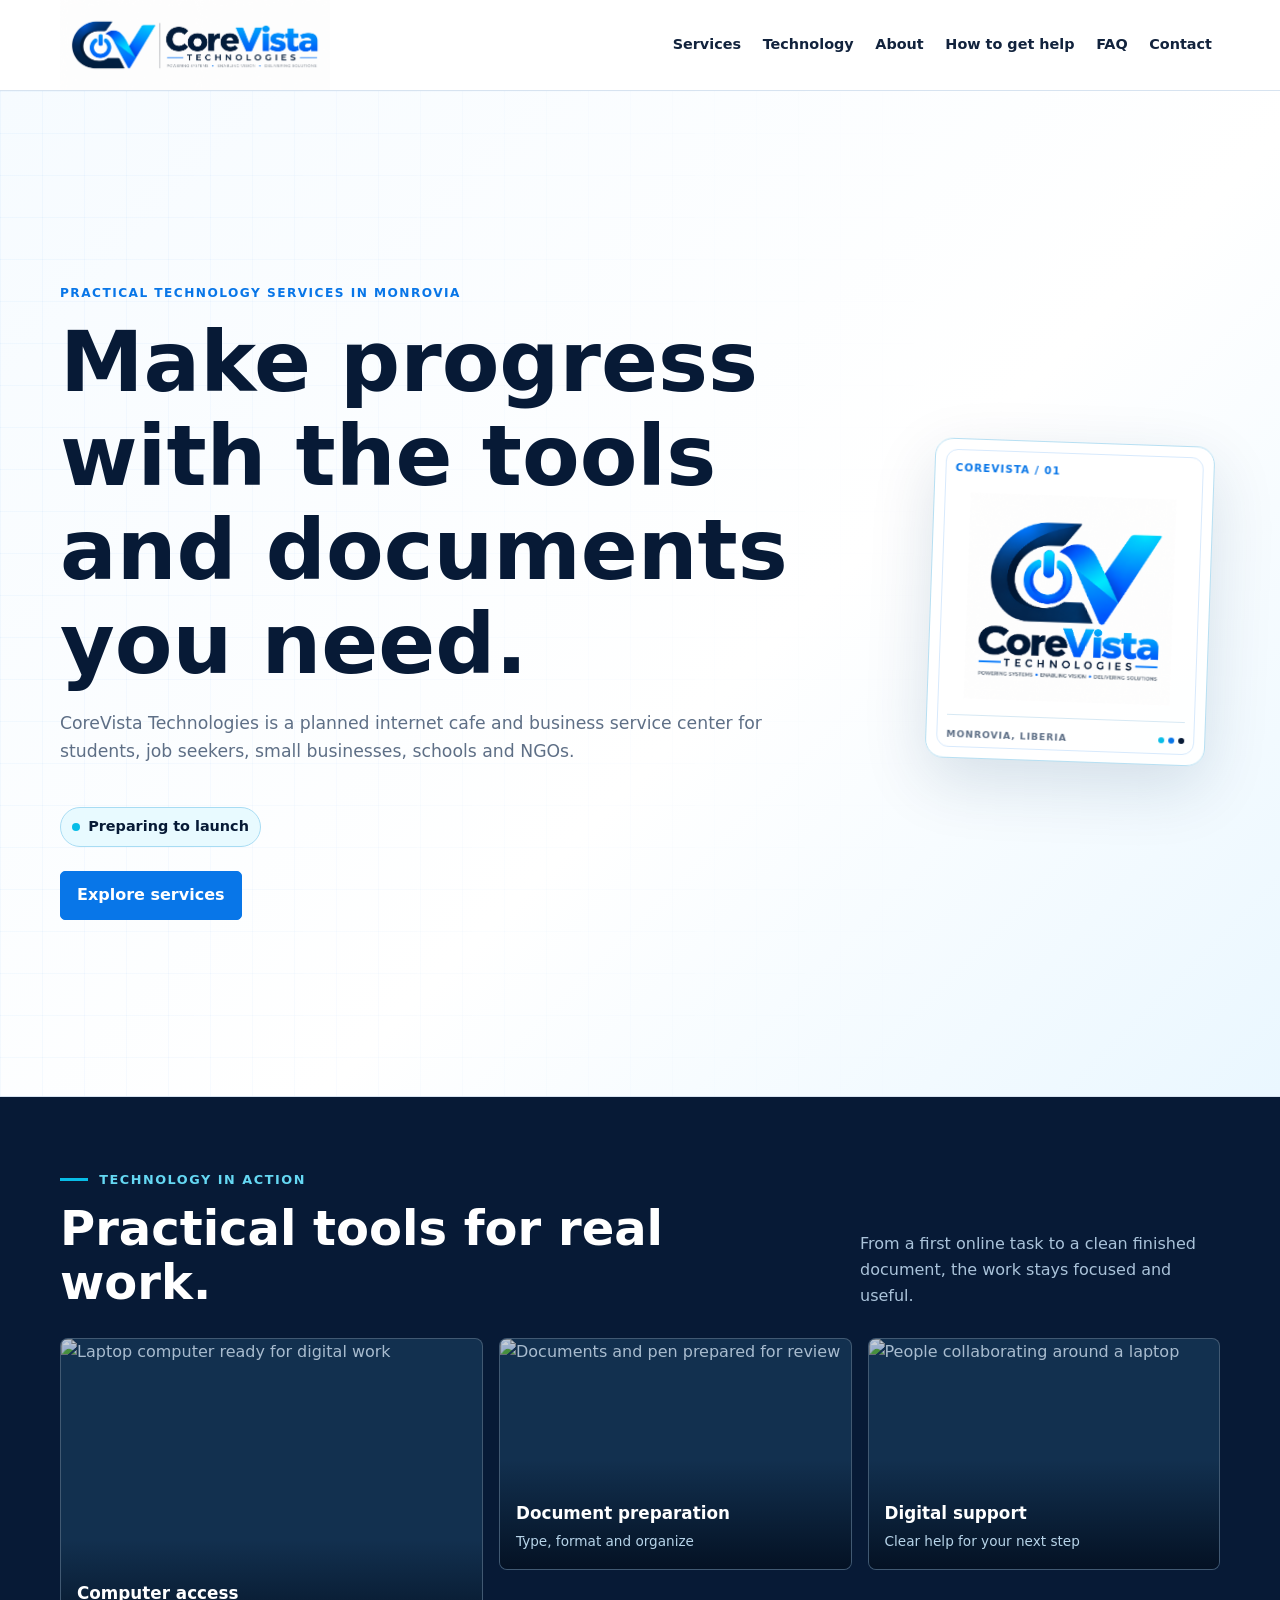
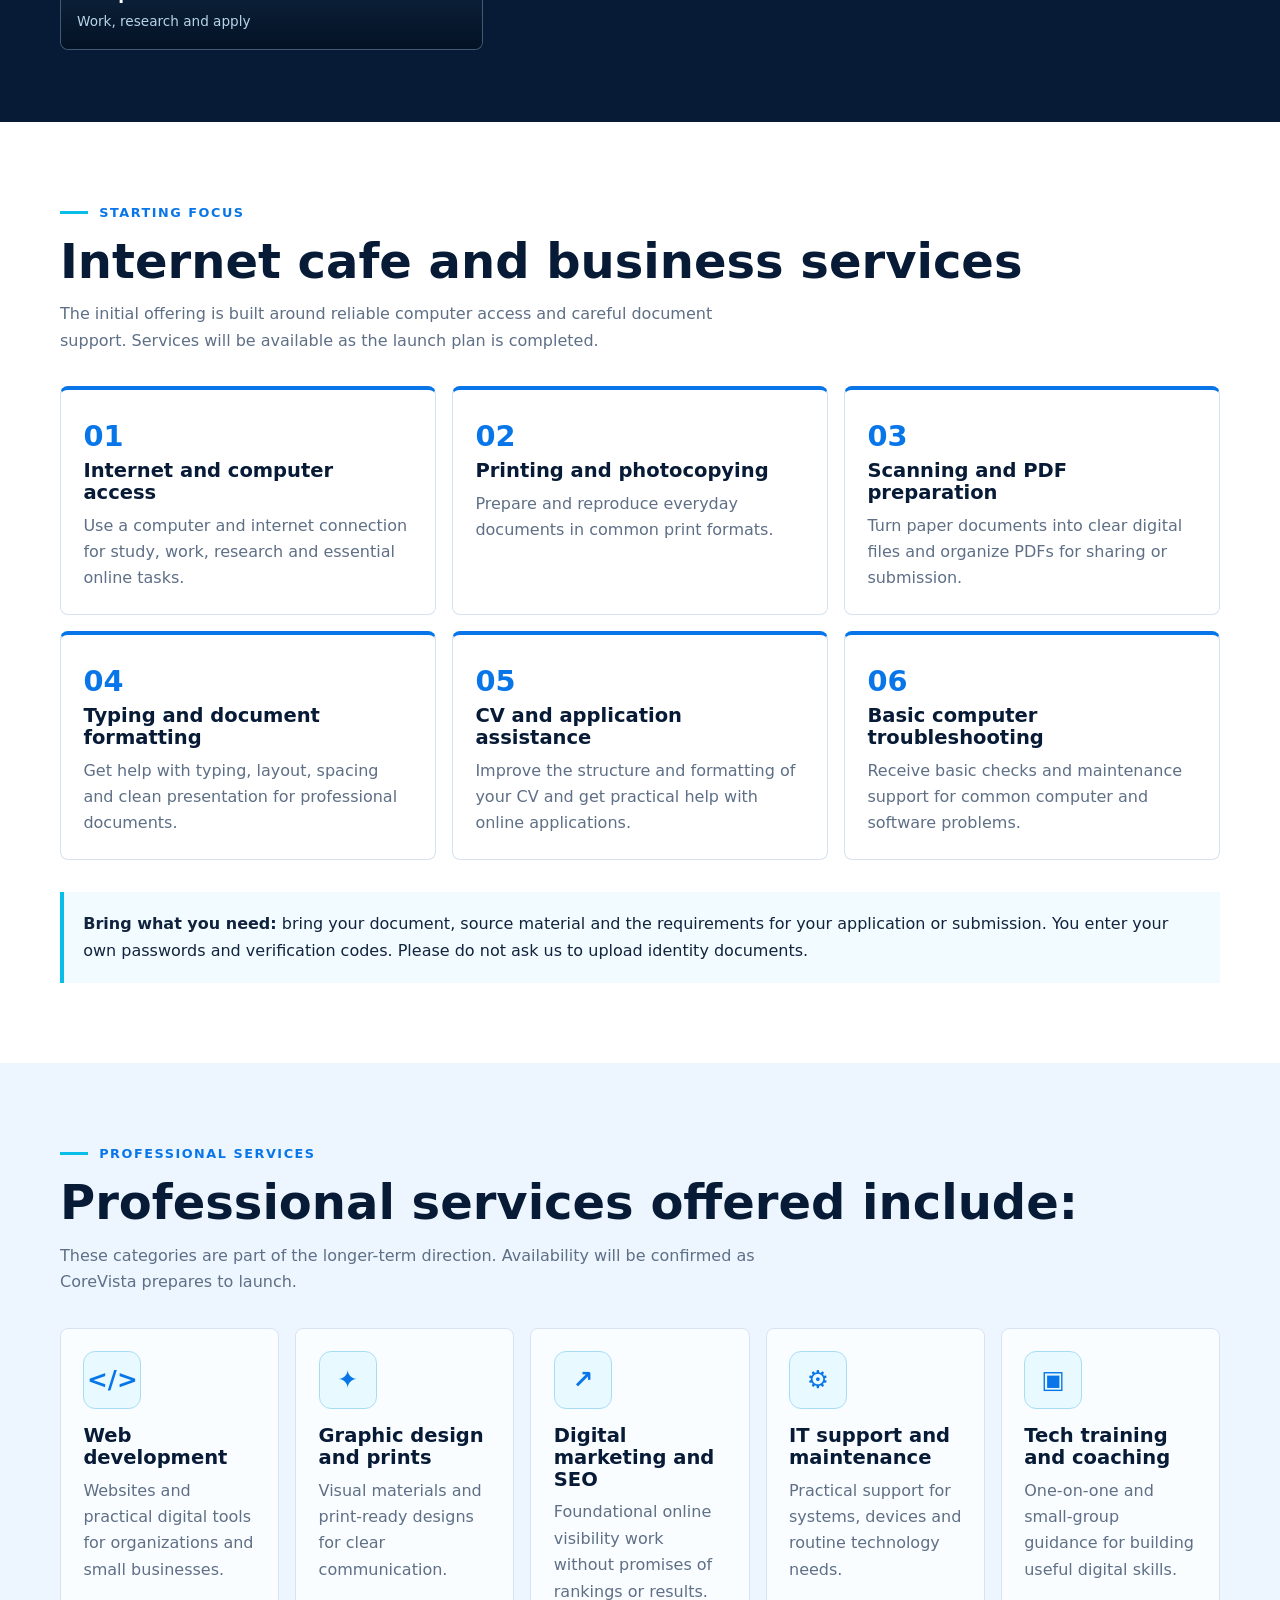
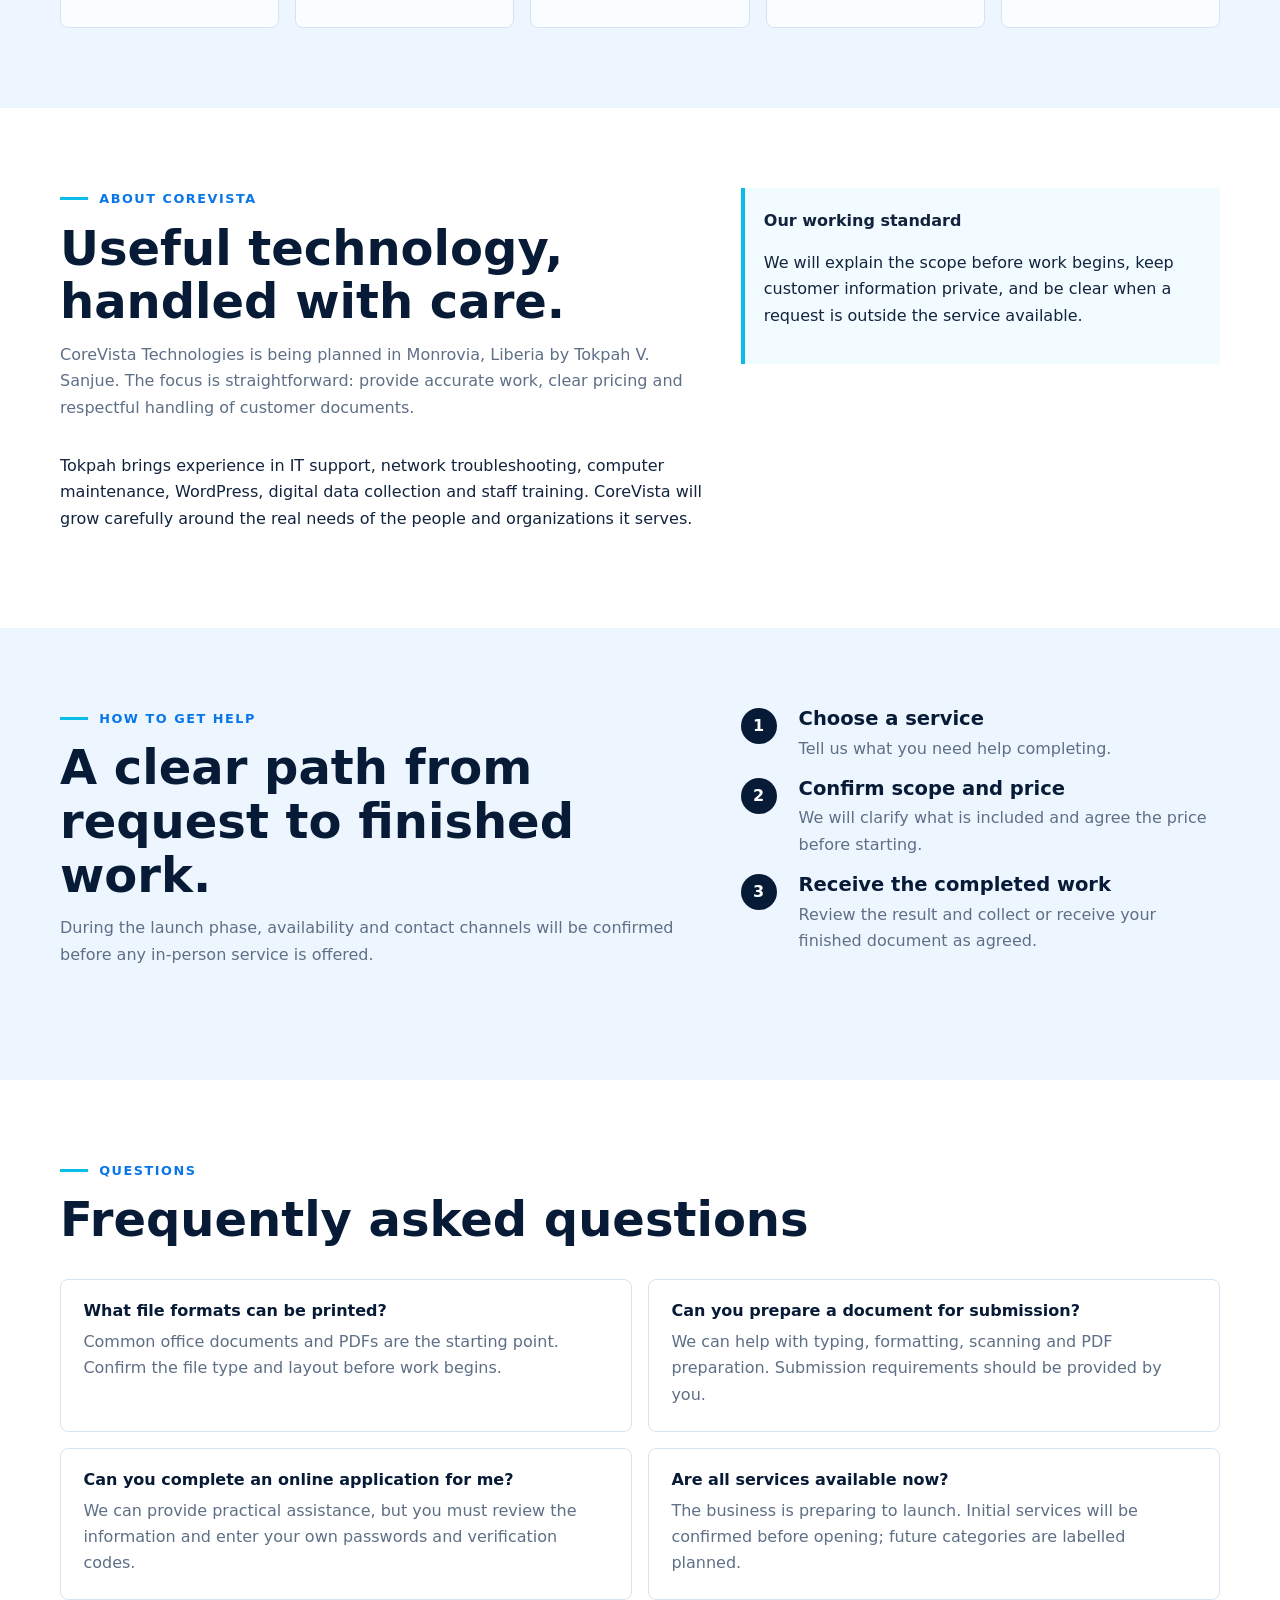
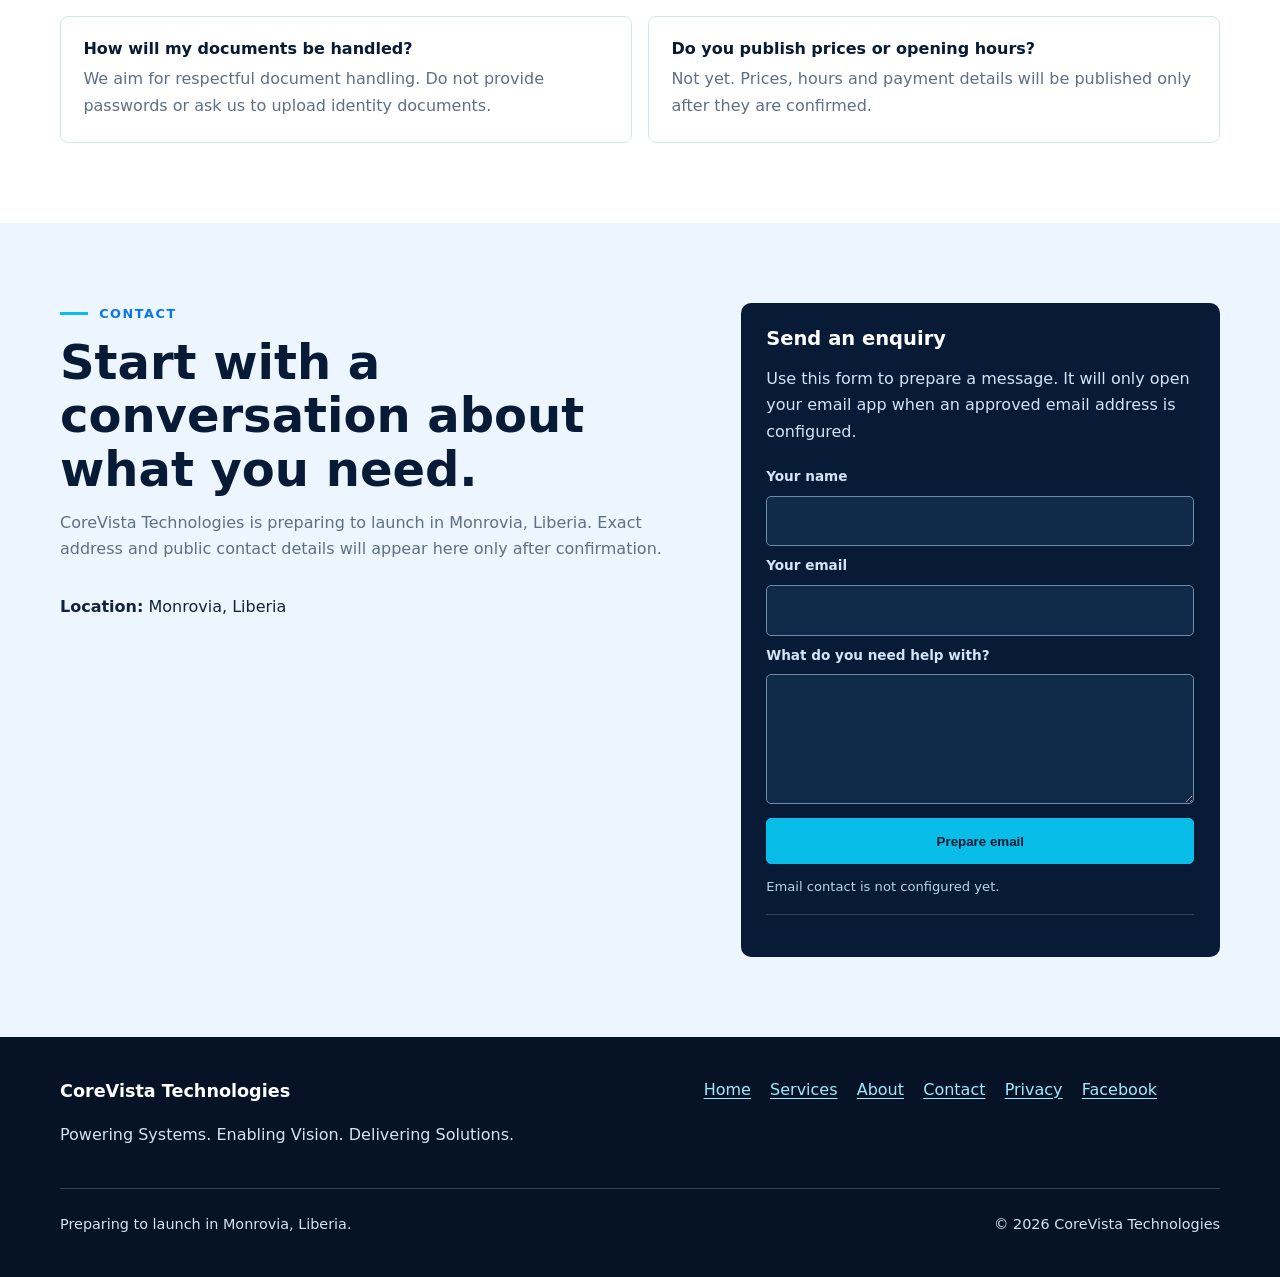
==== commit d34c6be0: "new commit message" ====
--- a/public/index.html
+++ b/public/index.html
@@ -14,6 +14,11 @@
     .hero{position:relative}.hero-grid{position:absolute;inset:0;opacity:.55;background-image:linear-gradient(rgba(8,118,232,.07) 1px,transparent 1px),linear-gradient(90deg,rgba(8,118,232,.07) 1px,transparent 1px);background-size:42px 42px;mask-image:linear-gradient(90deg,black,transparent 78%)}.hero-inner{position:relative}.hero-mark{position:relative;width:min(310px,72vw);padding:1.25rem 1.25rem 1rem;border:1px solid #b6dff2;border-radius:18px;background:rgba(255,255,255,.9);box-shadow:0 22px 65px rgba(8,47,91,.14);transform:rotate(2deg)}.hero-mark:before{content:"";position:absolute;inset:10px;border:1px solid rgba(8,118,232,.16);border-radius:12px;pointer-events:none}.hero-mark img{position:relative;width:100%;padding:1rem}.hero-mark-label,.hero-mark-footer{position:relative;display:flex;justify-content:space-between;align-items:center;color:var(--blue);font-size:.65rem;font-weight:800;letter-spacing:.1em}.hero-mark-footer{padding-top:.65rem;border-top:1px solid #d6e8f3;color:var(--muted);font-size:.58rem}.signal{display:flex;gap:4px}.signal i{display:block;width:6px;height:6px;border-radius:50%;background:var(--cyan)}.signal i:nth-child(2){background:var(--blue)}.signal i:nth-child(3){background:var(--navy)}
     .visual-strip{padding:3.5rem 0;background:#071a36;color:#d8e8f7}.visual-strip h2{color:#fff}.visual-strip .section-kicker{color:#65d8f3}.visual-strip-heading{display:flex;justify-content:space-between;gap:2rem;align-items:end;margin-bottom:1.75rem}.visual-strip-heading p{max-width:360px;margin:0;color:#aac3da}.visual-grid{display:grid;gap:1rem}.visual-grid figure{position:relative;min-height:230px;margin:0;overflow:hidden;border:1px solid rgba(255,255,255,.2);border-radius:8px;background:#12304f}.visual-grid img{width:100%;height:100%;min-height:230px;object-fit:cover;opacity:.76;transition:transform .35s ease,opacity .35s ease}.visual-grid figure:hover img{opacity:.95;transform:scale(1.04)}.visual-grid figcaption{position:absolute;right:0;bottom:0;left:0;display:grid;gap:.15rem;padding:2.5rem 1rem 1rem;background:linear-gradient(transparent,rgba(3,15,32,.92));color:#fff}.visual-grid figcaption strong{font-size:1.05rem}.visual-grid figcaption span{color:#b7d4e9;font-size:.85rem}.service-icon{display:grid;place-items:center;width:58px;height:58px;margin-bottom:1rem;border:1px solid #a8dcf3;border-radius:12px;background:#e8faff;color:var(--blue);font-size:1.55rem;font-weight:850;line-height:1}.future-card h3{margin-top:0}@media (min-width:700px){.hero-inner{grid-template-columns:1fr 300px}.hero-mark{width:280px}.visual-grid{grid-template-columns:1.2fr 1fr 1fr}.visual-grid figure:first-child{grid-row:span 2;min-height:310px}.visual-grid figure:first-child img{min-height:310px}.visual-strip{padding:4.5rem 0}}
     .service-card,.future-card,.faq-item{transition:transform .22s ease,box-shadow .22s ease,border-color .22s ease}.service-card:hover,.future-card:hover,.faq-item:hover{transform:translateY(-5px);border-color:#8fc9e7;box-shadow:0 14px 32px rgba(8,47,91,.12)}.button{transition:transform .2s ease,background .2s ease,box-shadow .2s ease}.button:hover{transform:translateY(-2px);box-shadow:0 8px 18px rgba(8,118,232,.24)}.contact-panel form{display:grid;gap:.5rem;margin-top:1.25rem}.contact-panel label{color:#d3e4f6;font-size:.85rem;font-weight:700}.contact-panel input,.contact-panel textarea{width:100%;padding:.7rem;border:1px solid #6d8aa8;border-radius:5px;background:#102a49;color:#fff;font:inherit;resize:vertical}.contact-panel input:focus,.contact-panel textarea:focus{border-color:var(--cyan);outline:3px solid rgba(8,189,231,.25)}.contact-panel form .button{margin-top:.4rem;border-color:var(--cyan);background:var(--cyan);color:var(--navy)}.form-status{margin:.25rem 0 0!important;color:#b9d4e8!important;font-size:.82rem}.contact-panel .contact-links{padding-top:1rem;margin-top:1rem;border-top:1px solid rgba(255,255,255,.18)}
+  </style>
+  <style>
+    @keyframes cv-rise{from{opacity:0;transform:translateY(18px)}to{opacity:1;transform:translateY(0)}}@keyframes cv-drift{0%,100%{transform:rotate(2deg) translateY(0)}50%{transform:rotate(2deg) translateY(-7px)}}@keyframes cv-line{from{transform:scaleX(0);transform-origin:left}to{transform:scaleX(1);transform-origin:left}}
+    .hero-inner>div:first-child{animation:cv-rise .7s ease-out both}.hero-mark{animation:cv-drift 7s ease-in-out .4s infinite}.visual-strip{animation:cv-rise .7s ease-out .15s both}.service-card,.future-card,.faq-item{animation:cv-rise .6s ease-out both}.service-card:nth-child(2),.future-card:nth-child(2),.faq-item:nth-child(2){animation-delay:.08s}.service-card:nth-child(3),.future-card:nth-child(3),.faq-item:nth-child(3){animation-delay:.16s}.service-card:nth-child(4),.future-card:nth-child(4),.faq-item:nth-child(4){animation-delay:.24s}.service-card:nth-child(5),.future-card:nth-child(5),.faq-item:nth-child(5){animation-delay:.32s}.service-card:nth-child(6),.faq-item:nth-child(6){animation-delay:.4s}.section-kicker:before{animation:cv-line .8s ease-out both}.visual-grid figure:hover img{transform:scale(1.045)}
+    @media (prefers-reduced-motion:reduce){.hero-inner>div:first-child,.hero-mark,.visual-strip,.service-card,.future-card,.faq-item,.section-kicker:before{animation:none!important}.visual-grid img{transition:none!important}}
   </style>
 </head>
 <body>
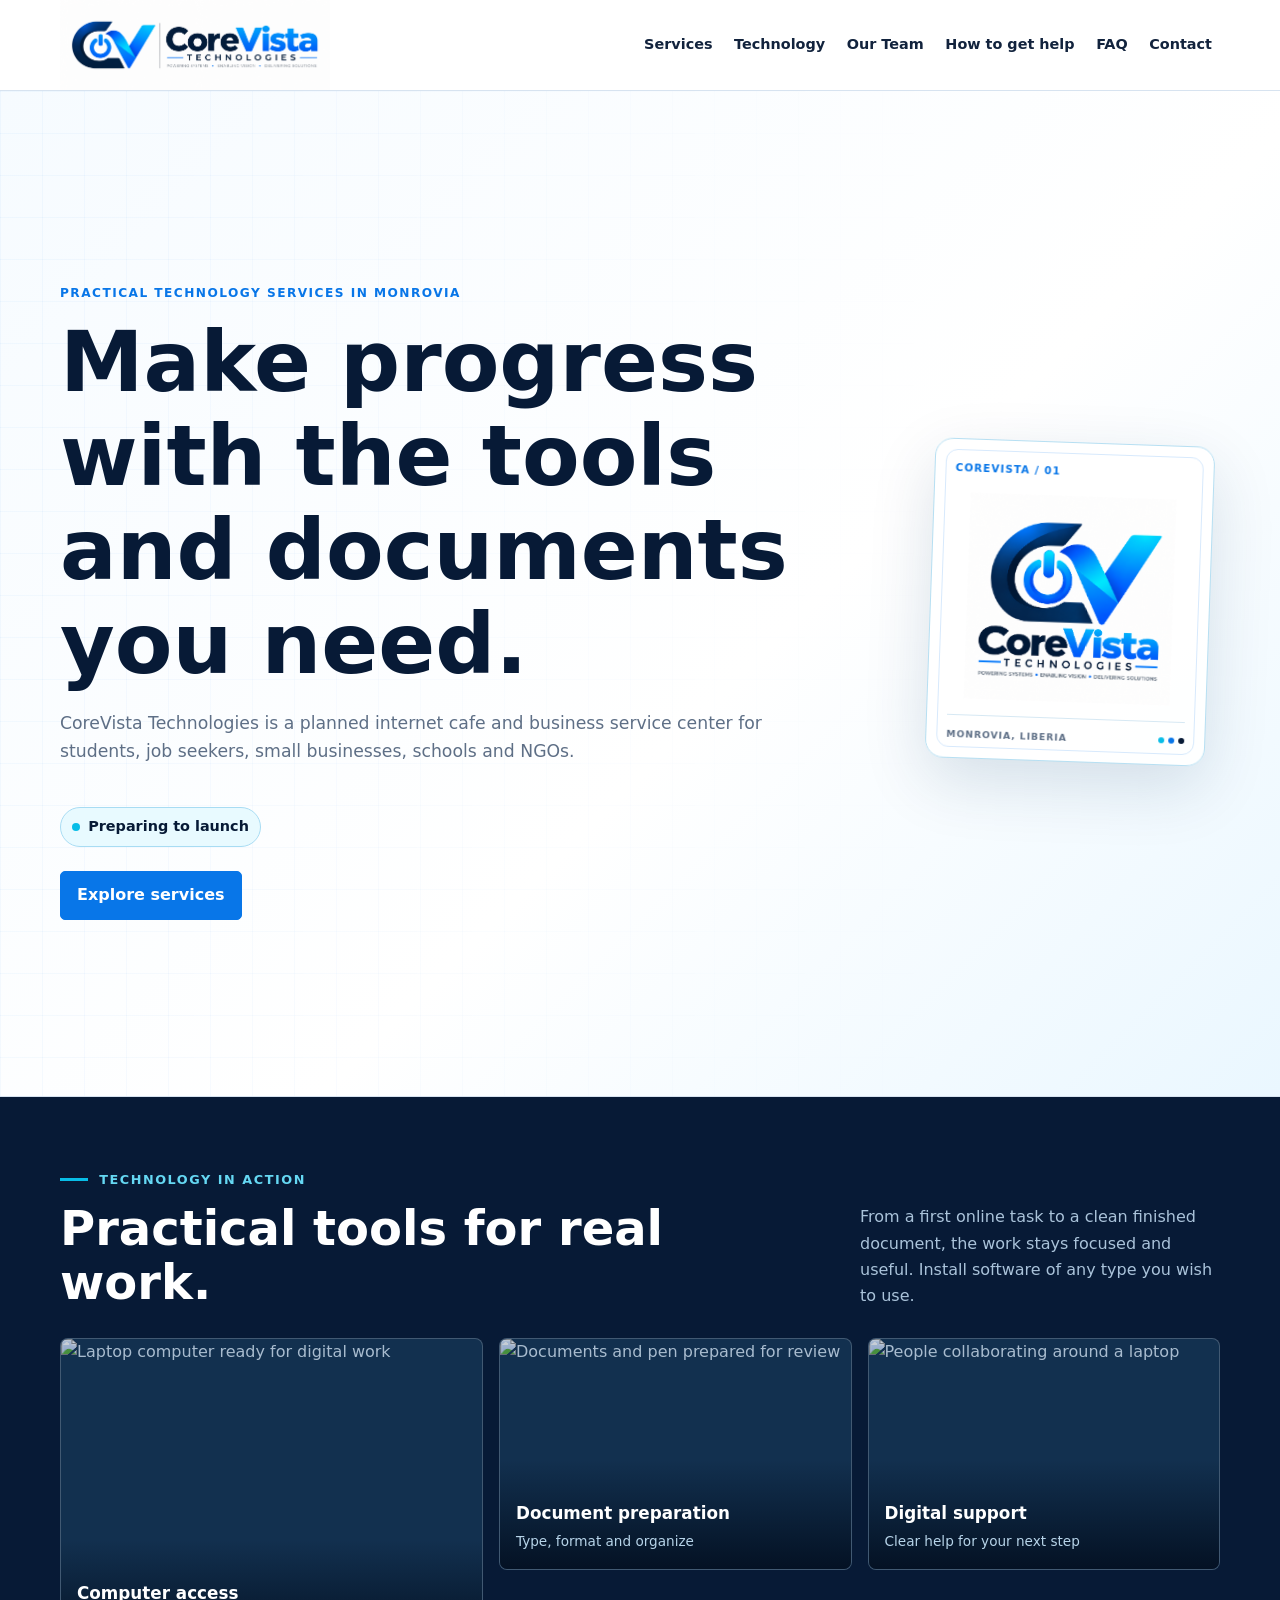
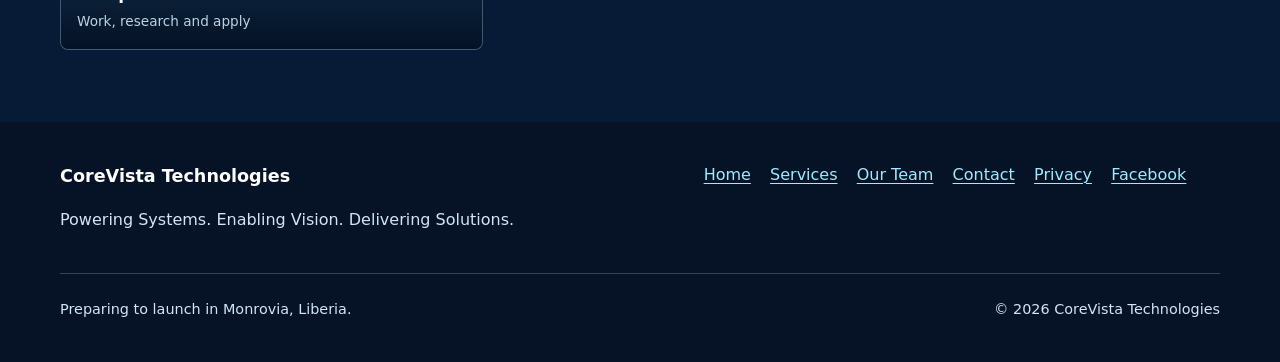
==== commit a9b35a00: "new commit" ====
--- a/public/index.html
+++ b/public/index.html
@@ -23,17 +23,11 @@
 </head>
 <body>
 <a class="skip-link" href="#main-content">Skip to content</a>
-<header class="site-header"><div class="container header-inner"><a class="brand" href="#home" aria-label="CoreVista Technologies home"><img src="assets/images/CoreVista horizontal.png" alt="CoreVista Technologies"></a><button class="menu-toggle" type="button" aria-expanded="false" aria-controls="site-menu" data-menu-toggle><span aria-hidden="true">&#9776;</span><span class="sr-only">Menu</span></button><nav id="site-menu" class="nav-menu" data-menu aria-label="Main navigation"><a href="#services">Services</a><a href="#technology">Technology</a><a href="#about">About</a><a href="#help">How to get help</a><a href="#faq">FAQ</a><a href="#contact">Contact</a></nav></div></header>
+<header class="site-header"><div class="container header-inner"><a class="brand" href="index.html" aria-label="CoreVista Technologies home"><img src="assets/images/CoreVista horizontal.png" alt="CoreVista Technologies"></a><button class="menu-toggle" type="button" aria-expanded="false" aria-controls="site-menu" data-menu-toggle><span aria-hidden="true">&#9776;</span><span class="sr-only">Menu</span></button><nav id="site-menu" class="nav-menu" data-menu aria-label="Main navigation"><a href="services.html">Services</a><a href="technology.html">Technology</a><a href="about.html">Our Team</a><a href="help.html">How to get help</a><a href="faq.html">FAQ</a><a href="contact.html">Contact</a></nav></div></header>
 <main id="main-content">
-<section class="hero" id="home"><div class="hero-grid" aria-hidden="true"></div><div class="container hero-inner"><div><p class="eyebrow">Practical technology services in Monrovia</p><h1>Make progress with the tools and documents you need.</h1><p class="hero-copy">CoreVista Technologies is a planned internet cafe and business service center for students, job seekers, small businesses, schools and NGOs.</p><div class="status"><span data-launch-status>Preparing to launch</span></div><div class="hero-actions"><a class="button" href="#services">Explore services</a><a class="button secondary" href="#contact" data-contact-action hidden>Contact CoreVista</a></div></div><div class="hero-mark"><div class="hero-mark-label">COREVISTA / 01</div><img src="assets/images/CoreVista stacked 1.png" alt="CoreVista Technologies logo"><div class="hero-mark-footer"><span>MONROVIA, LIBERIA</span><span class="signal"><i></i><i></i><i></i></span></div></div></div></section>
-<section class="visual-strip" aria-labelledby="visual-strip-title"><div class="container"><div class="visual-strip-heading"><div><div class="section-kicker">Technology in action</div><h2 id="visual-strip-title">Practical tools for real work.</h2></div><p>From a first online task to a clean finished document, the work stays focused and useful.</p></div><div class="visual-grid"><figure><img src="https://images.unsplash.com/photo-1496181133206-80ce9b88a853?auto=format&amp;fit=crop&amp;w=900&amp;q=80" alt="Laptop computer ready for digital work" loading="lazy"><figcaption><strong>Computer access</strong><span>Work, research and apply</span></figcaption></figure><figure><img src="https://images.unsplash.com/photo-1586282391129-76a6df230234?auto=format&amp;fit=crop&amp;w=900&amp;q=80" alt="Documents and pen prepared for review" loading="lazy"><figcaption><strong>Document preparation</strong><span>Type, format and organize</span></figcaption></figure><figure><img src="https://images.unsplash.com/photo-1556761175-b413da4baf72?auto=format&amp;fit=crop&amp;w=900&amp;q=80" alt="People collaborating around a laptop" loading="lazy"><figcaption><strong>Digital support</strong><span>Clear help for your next step</span></figcaption></figure></div></div></section>
-<section id="services"><div class="container"><div class="section-kicker">Starting focus</div><h2>Internet cafe and business services</h2><p class="section-intro">The initial offering is built around reliable computer access and careful document support. Services will be available as the launch plan is completed.</p><div class="service-grid"><article class="service-card"><span>01</span><h3>Internet and computer access</h3><p>Use a computer and internet connection for study, work, research and essential online tasks.</p></article><article class="service-card"><span>02</span><h3>Printing and photocopying</h3><p>Prepare and reproduce everyday documents in common print formats.</p></article><article class="service-card"><span>03</span><h3>Scanning and PDF preparation</h3><p>Turn paper documents into clear digital files and organize PDFs for sharing or submission.</p></article><article class="service-card"><span>04</span><h3>Typing and document formatting</h3><p>Get help with typing, layout, spacing and clean presentation for professional documents.</p></article><article class="service-card"><span>05</span><h3>CV and application assistance</h3><p>Improve the structure and formatting of your CV and get practical help with online applications.</p></article><article class="service-card"><span>06</span><h3>Basic computer troubleshooting</h3><p>Receive basic checks and maintenance support for common computer and software problems.</p></article></div><div class="note" style="margin-top:2rem"><strong>Bring what you need:</strong> bring your document, source material and the requirements for your application or submission. You enter your own passwords and verification codes. Please do not ask us to upload identity documents.</div></div></section>
-<section class="band" id="technology"><div class="container"><div class="section-kicker">Professional services</div><h2>Professional services offered include:</h2><p class="section-intro">These categories are part of the longer-term direction. Availability will be confirmed as CoreVista prepares to launch.</p><div class="future-grid"><article class="future-card"><span class="service-icon" aria-hidden="true">&lt;/&gt;</span><h3>Web development</h3><p>Websites and practical digital tools for organizations and small businesses.</p></article><article class="future-card"><span class="service-icon" aria-hidden="true">&#10022;</span><h3>Graphic design and prints</h3><p>Visual materials and print-ready designs for clear communication.</p></article><article class="future-card"><span class="service-icon" aria-hidden="true">&#8599;</span><h3>Digital marketing and SEO</h3><p>Foundational online visibility work without promises of rankings or results.</p></article><article class="future-card"><span class="service-icon" aria-hidden="true">&#9881;</span><h3>IT support and maintenance</h3><p>Practical support for systems, devices and routine technology needs.</p></article><article class="future-card"><span class="service-icon" aria-hidden="true">&#9635;</span><h3>Tech training and coaching</h3><p>One-on-one and small-group guidance for building useful digital skills.</p></article></div></div></section>
-<section id="about"><div class="container about-layout"><div><div class="section-kicker">About CoreVista</div><h2>Useful technology, handled with care.</h2><p class="section-intro">CoreVista Technologies is being planned in Monrovia, Liberia by Tokpah V. Sanjue. The focus is straightforward: provide accurate work, clear pricing and respectful handling of customer documents.</p><p>Tokpah brings experience in IT support, network troubleshooting, computer maintenance, WordPress, digital data collection and staff training. CoreVista will grow carefully around the real needs of the people and organizations it serves.</p></div><div class="note"><strong>Our working standard</strong><p>We will explain the scope before work begins, keep customer information private, and be clear when a request is outside the service available.</p></div></div></section>
-<section class="band" id="help"><div class="container help-layout"><div><div class="section-kicker">How to get help</div><h2>A clear path from request to finished work.</h2><p class="section-intro">During the launch phase, availability and contact channels will be confirmed before any in-person service is offered.</p></div><div class="steps"><div class="step"><div><h3>Choose a service</h3><p>Tell us what you need help completing.</p></div></div><div class="step"><div><h3>Confirm scope and price</h3><p>We will clarify what is included and agree the price before starting.</p></div></div><div class="step"><div><h3>Receive the completed work</h3><p>Review the result and collect or receive your finished document as agreed.</p></div></div></div></div></section>
-<section id="faq"><div class="container"><div class="section-kicker">Questions</div><h2>Frequently asked questions</h2><div class="faq-grid" style="margin-top:2rem"><article class="faq-item"><h3>What file formats can be printed?</h3><p>Common office documents and PDFs are the starting point. Confirm the file type and layout before work begins.</p></article><article class="faq-item"><h3>Can you prepare a document for submission?</h3><p>We can help with typing, formatting, scanning and PDF preparation. Submission requirements should be provided by you.</p></article><article class="faq-item"><h3>Can you complete an online application for me?</h3><p>We can provide practical assistance, but you must review the information and enter your own passwords and verification codes.</p></article><article class="faq-item"><h3>Are all services available now?</h3><p>The business is preparing to launch. Initial services will be confirmed before opening; future categories are labelled planned.</p></article><article class="faq-item"><h3>How will my documents be handled?</h3><p>We aim for respectful document handling. Do not provide passwords or ask us to upload identity documents.</p></article><article class="faq-item"><h3>Do you publish prices or opening hours?</h3><p>Not yet. Prices, hours and payment details will be published only after they are confirmed.</p></article></div></div></section>
-<section class="band" id="contact"><div class="container contact-layout"><div><div class="section-kicker">Contact</div><h2>Start with a conversation about what you need.</h2><p class="section-intro">CoreVista Technologies is preparing to launch in Monrovia, Liberia. Exact address and public contact details will appear here only after confirmation.</p><p><strong>Location:</strong> <span data-location>Monrovia, Liberia</span></p></div><div class="contact-panel"><h3>Send an enquiry</h3><p>Use this form to prepare a message. It will only open your email app when an approved email address is configured.</p><form id="contact-form"><label for="contact-name">Your name</label><input id="contact-name" name="name" autocomplete="name" required><label for="contact-email">Your email</label><input id="contact-email" name="email" type="email" autocomplete="email" required><label for="contact-message">What do you need help with?</label><textarea id="contact-message" name="message" rows="4" required></textarea><button class="button" type="submit">Prepare email</button><p class="form-status" id="form-status" role="status">Email contact is not configured yet.</p></form><div class="contact-links"><a data-contact="phone" hidden>Phone</a><a data-contact="whatsapp" hidden>WhatsApp</a><a data-contact="email" hidden>Email</a></div></div></div></section>
+<section class="hero" id="home"><div class="hero-grid" aria-hidden="true"></div><div class="container hero-inner"><div><p class="eyebrow">Practical technology services in Monrovia</p><h1>Make progress with the tools and documents you need.</h1><p class="hero-copy">CoreVista Technologies is a planned internet cafe and business service center for students, job seekers, small businesses, schools and NGOs.</p><div class="status"><span data-launch-status>Preparing to launch</span></div><div class="hero-actions"><a class="button" href="services.html">Explore services</a><a class="button secondary" href="contact.html" data-contact-action hidden>Contact CoreVista</a></div></div><div class="hero-mark"><div class="hero-mark-label">COREVISTA / 01</div><img src="assets/images/CoreVista stacked 1.png" alt="CoreVista Technologies logo"><div class="hero-mark-footer"><span>MONROVIA, LIBERIA</span><span class="signal"><i></i><i></i><i></i></span></div></div></div></section>
+<section class="visual-strip" aria-labelledby="visual-strip-title"><div class="container"><div class="visual-strip-heading"><div><div class="section-kicker">Technology in action</div><h2 id="visual-strip-title">Practical tools for real work.</h2></div><p>From a first online task to a clean finished document, the work stays focused and useful. Install software of any type you wish to use.</p></div><div class="visual-grid"><figure><img src="https://images.unsplash.com/photo-1496181133206-80ce9b88a853?auto=format&amp;fit=crop&amp;w=900&amp;q=80" alt="Laptop computer ready for digital work" loading="lazy"><figcaption><strong>Computer access</strong><span>Work, research and apply</span></figcaption></figure><figure><img src="https://images.unsplash.com/photo-1586282391129-76a6df230234?auto=format&amp;fit=crop&amp;w=900&amp;q=80" alt="Documents and pen prepared for review" loading="lazy"><figcaption><strong>Document preparation</strong><span>Type, format and organize</span></figcaption></figure><figure><img src="https://images.unsplash.com/photo-1556761175-b413da4baf72?auto=format&amp;fit=crop&amp;w=900&amp;q=80" alt="People collaborating around a laptop" loading="lazy"><figcaption><strong>Digital support</strong><span>Clear help for your next step</span></figcaption></figure></div></div></section>
 </main>
-<footer class="site-footer"><div class="container footer-grid"><div><div class="footer-brand" data-business-name>CoreVista Technologies</div><p data-tagline>Powering Systems. Enabling Vision. Delivering Solutions.</p></div><nav class="footer-nav" aria-label="Footer navigation"><a href="#home">Home</a><a href="#services">Services</a><a href="#about">About</a><a href="#contact">Contact</a><a href="privacy.html">Privacy</a><a data-social="facebook" hidden>Facebook</a></nav></div><div class="container footer-bottom"><span>Preparing to launch in Monrovia, Liberia.</span><span>&copy; 2026 CoreVista Technologies</span></div></footer>
+<footer class="site-footer"><div class="container footer-grid"><div><div class="footer-brand" data-business-name>CoreVista Technologies</div><p data-tagline>Powering Systems. Enabling Vision. Delivering Solutions.</p></div><nav class="footer-nav" aria-label="Footer navigation"><a href="index.html">Home</a><a href="services.html">Services</a><a href="about.html">Our Team</a><a href="contact.html">Contact</a><a href="privacy.html">Privacy</a><a data-social="facebook" hidden>Facebook</a></nav></div><div class="container footer-bottom"><span>Preparing to launch in Monrovia, Liberia.</span><span>&copy; 2026 CoreVista Technologies</span></div></footer>
 <script src="assets/js/site-config.js"></script><script src="assets/js/main.js"></script>
 </body></html>
